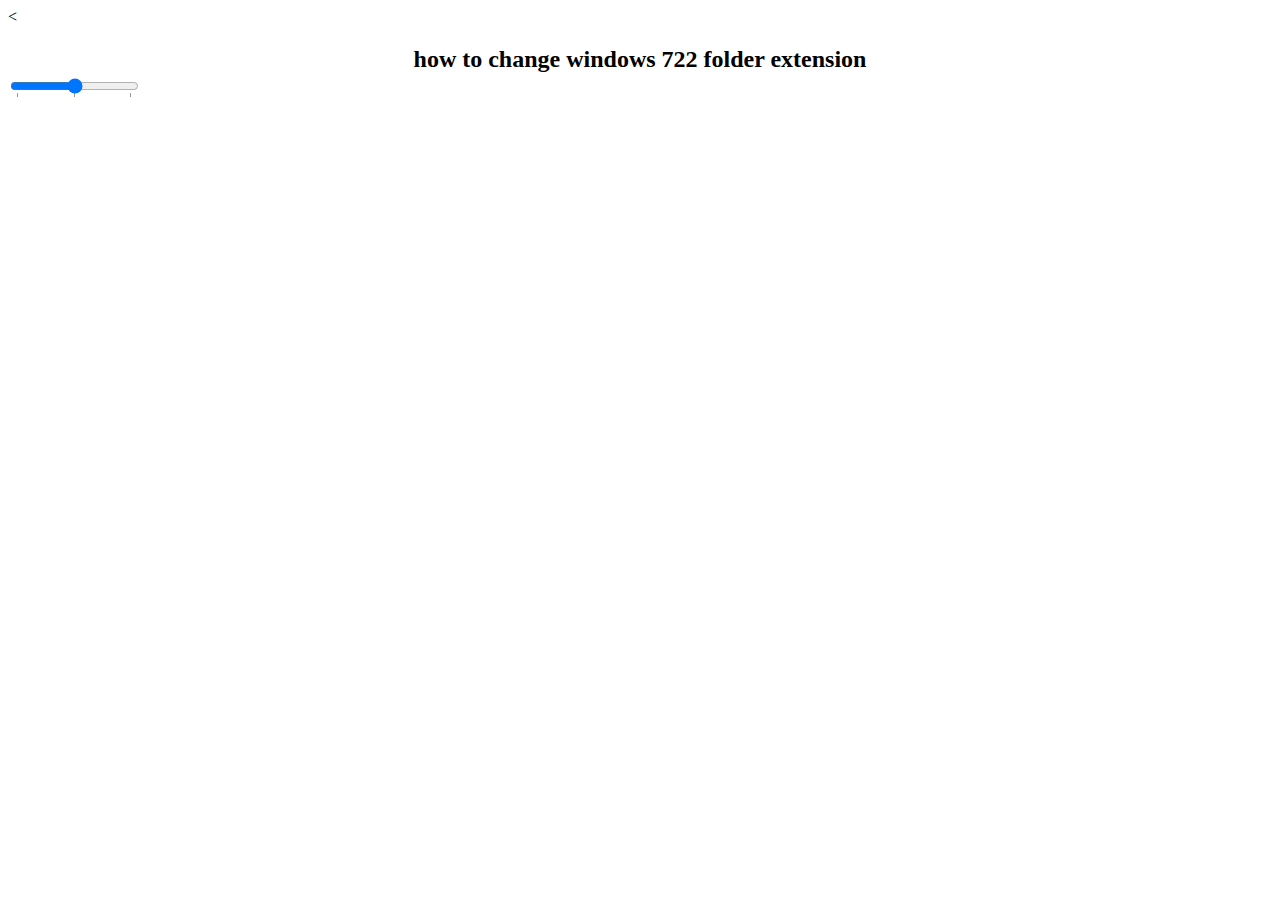
==== index.html @ 39b26bed "Add files via upload" ====
<!DOCTYPE html>
  <html lang="en">
    <head>
      <meta charset="utf-8">
      <title></title>
    </head>
    <body>
      <<h2>
        <center>how to change windows 722 folder extension</center>
        <input type="range" min="0" max="10" list="rangeList1">
          <datalist id="rangeList1">
          <option value="0" label="0">
          <option value="5" label="5">
          <option value="10" label="10">
          </datalist>

      </h1>
    </body>
  </html>
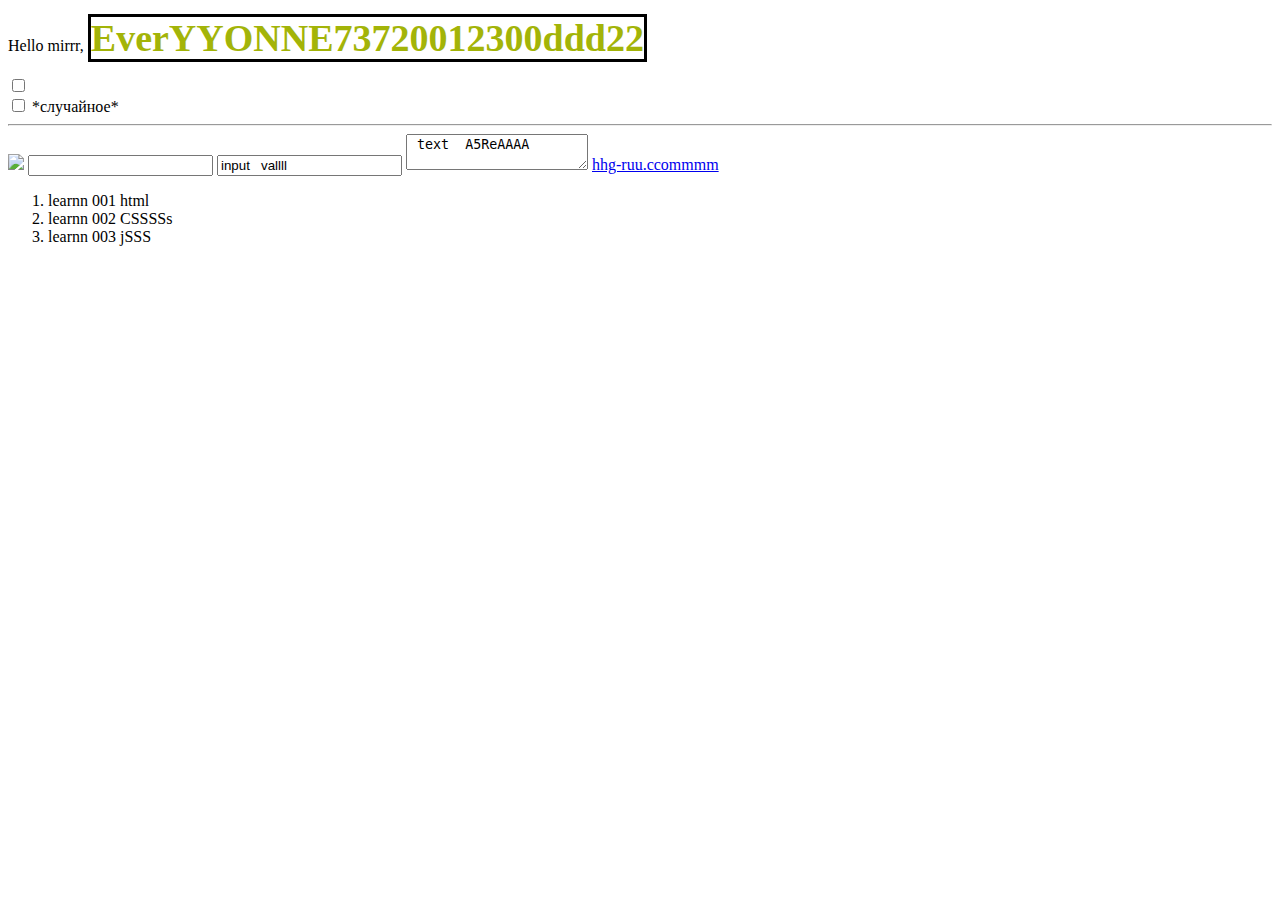
==== commit 2b25bc6f: "Update index.html" ====
--- a/index.html
+++ b/index.html
@@ -5,15 +5,41 @@
       <title></title>
     </head>
     <body>
-      <<h2>
-        <center>how to change windows 722 folder extension</center>
-        <input type="range" min="0" max="10" list="rangeList1">
-          <datalist id="rangeList1">
-          <option value="0" label="0">
-          <option value="5" label="5">
-          <option value="10" label="10">
-          </datalist>
+      <p>
+		Hello mirrr, 
+		<b style="color:rgb(163, 180, 8); font-size: 38px; border: black 3px solid; ">
+			EverYYONNE73720012300ddd22
+		</b>
+</p.>
+	
+	
 
-      </h1>
+
+	<div class="switch">
+		<input type="checkbox">
+	</div>
+	<input type="checkbox" id="word_opts" name="test"> *случайное*</input>
+	<hr/>
+	<img src='image/1.jpg'/>
+	<input/>
+
+	<input value="input   vallll"/>
+	<textarea> text  A5ReAAAA</textarea>
+
+
+<a href="https://google.com">
+	hhg-ruu.ccommmm
+</a> 	
+<ol>
+	<li class="imp-itemm largee">learnn 001 html</li>
+	<li class="imp-itemm2">learnn 002 CSSSSs</li>
+	<li>learnn 003 jSSS</li>
+</ol>
+
+
+
+<link href="myw.css" rel = "stylesheet" />
+
+
     </body>
   </html>
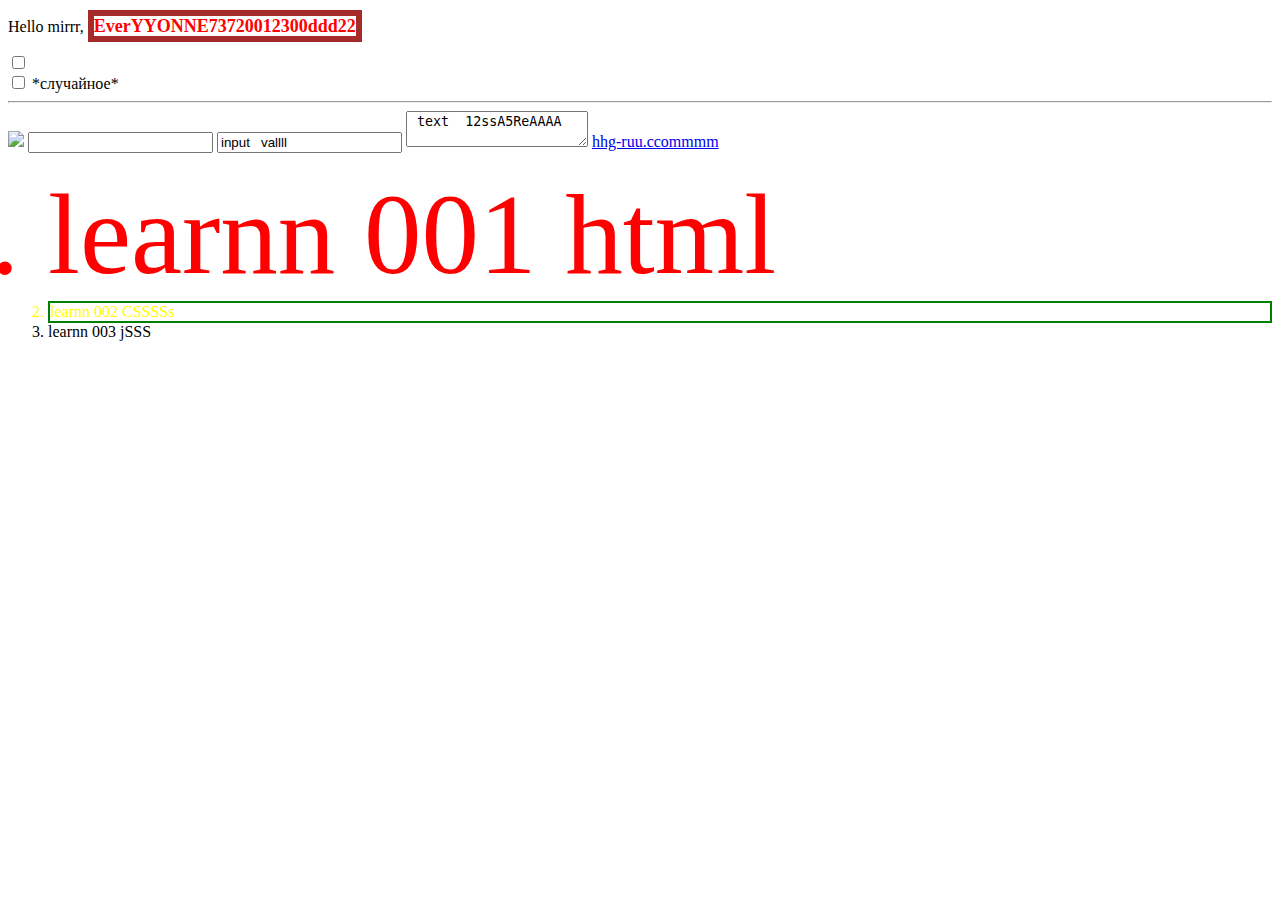
==== commit ed5f9ff5: "Update index.html" ====
--- a/index.html
+++ b/index.html
@@ -7,7 +7,7 @@
     <body>
       <p>
 		Hello mirrr, 
-		<b style="color:rgb(163, 180, 8); font-size: 38px; border: black 3px solid; ">
+		<b style="color:red; font-size: 18px; border: brown 6px solid; ">
 			EverYYONNE73720012300ddd22
 		</b>
 </p.>
@@ -24,7 +24,7 @@
 	<input/>
 
 	<input value="input   vallll"/>
-	<textarea> text  A5ReAAAA</textarea>
+	<textarea> text  12ssA5ReAAAA</textarea>
 
 
 <a href="https://google.com">
--- a/myw.css
+++ b/myw.css
@@ -0,0 +1,14 @@
+.img {
+		width: 20px;
+}
+.imp-itemm {
+		color: red;
+		font-size:25px;
+}
+.imp-itemm2 {
+		color: yellow;
+		border: green 2px solid;
+}
+.largee {
+		font-size: 115px;
+}
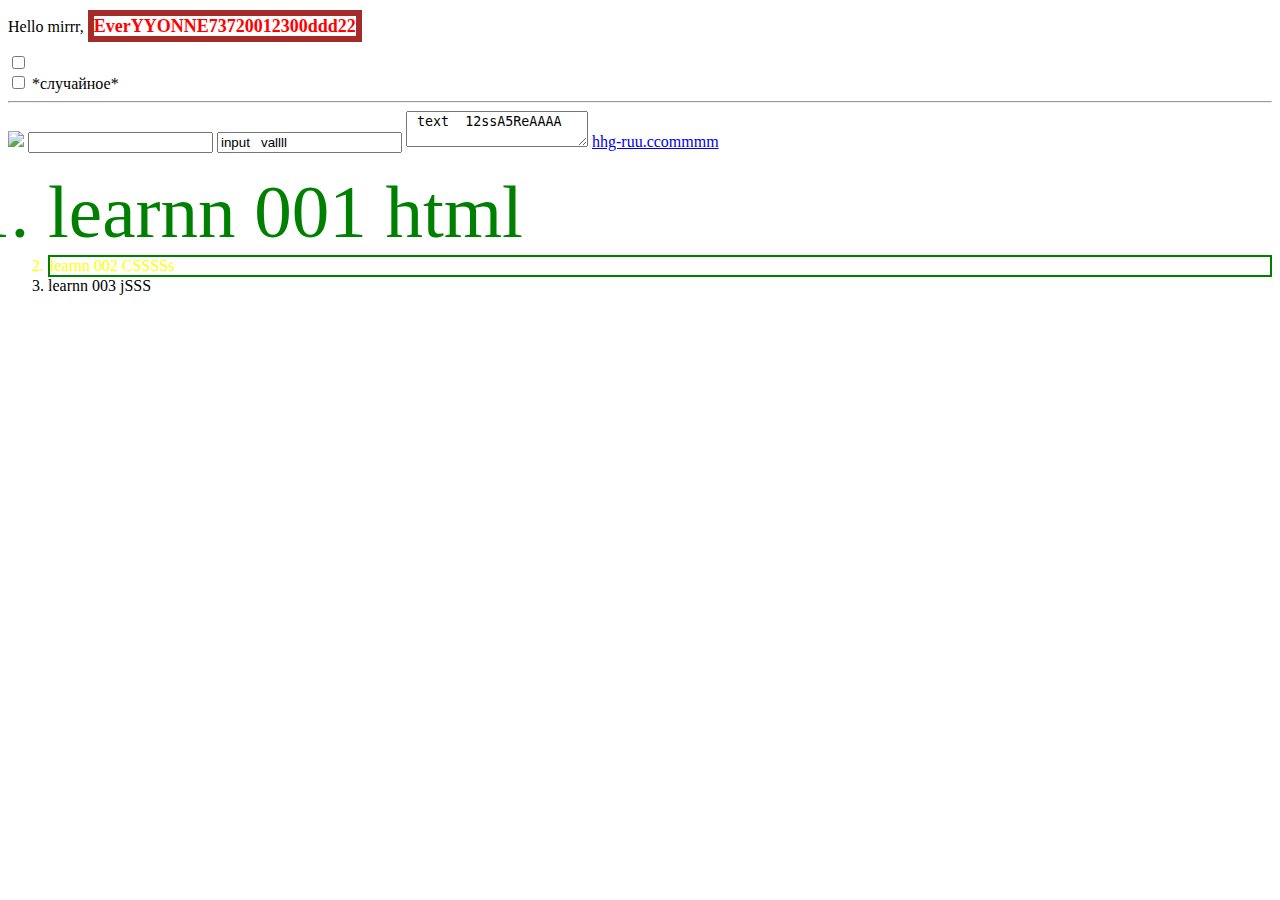
==== commit 2a215a77: "Update index.html" ====
--- a/index.html
+++ b/index.html
@@ -4,7 +4,7 @@
       <meta charset="utf-8">
       <title></title>
     </head>
-    <body>
+    <body backgroung src='https://imgur.com/7OfjUsZ'>
       <p>
 		Hello mirrr, 
 		<b style="color:red; font-size: 18px; border: brown 6px solid; ">
--- a/myw.css
+++ b/myw.css
@@ -2,7 +2,7 @@
 		width: 20px;
 }
 .imp-itemm {
-		color: red;
+		color: green;
 		font-size:25px;
 }
 .imp-itemm2 {
@@ -10,5 +10,5 @@
 		border: green 2px solid;
 }
 .largee {
-		font-size: 115px;
+		font-size: 75px;
 }
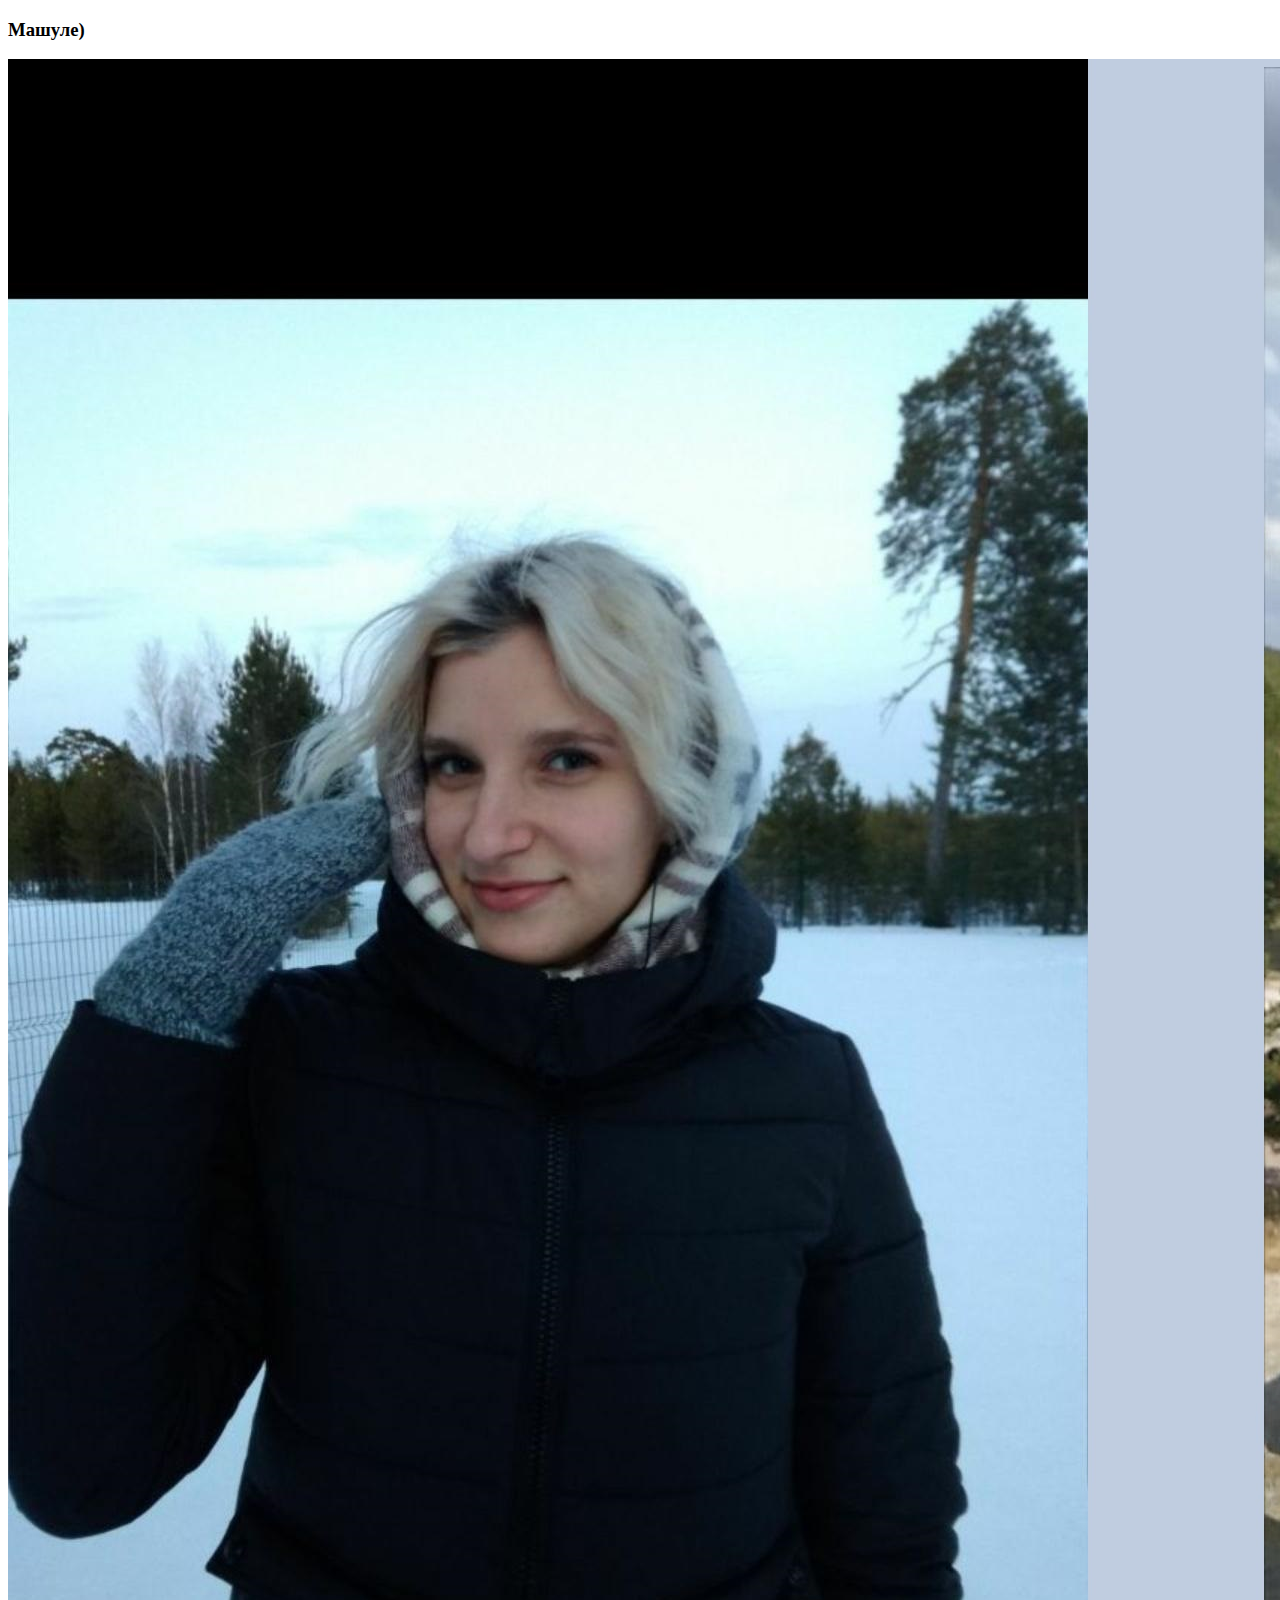
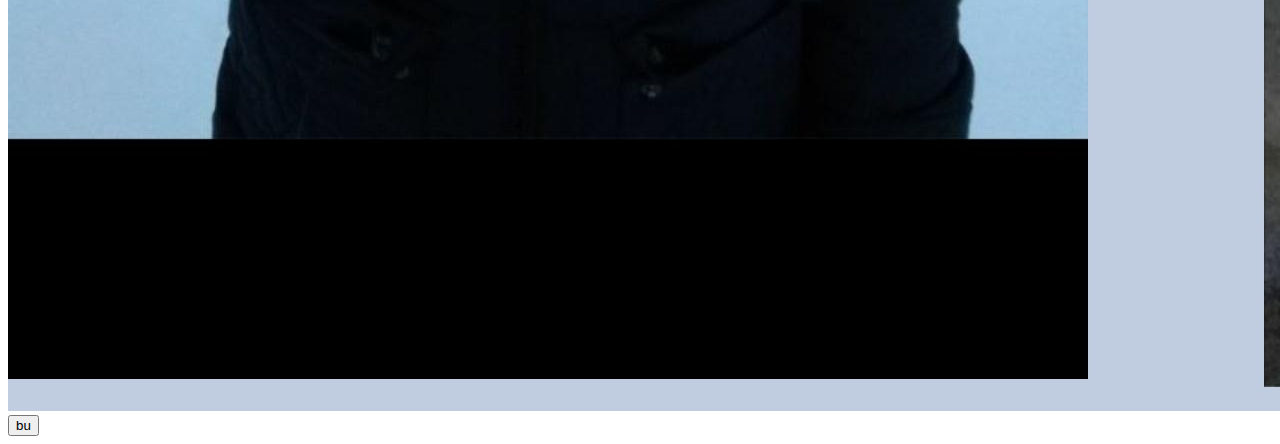
==== commit 15636ec6: "Update index.html" ====
--- a/index.html
+++ b/index.html
@@ -1,45 +1,27 @@
 <!DOCTYPE html>
-  <html lang="en">
-    <head>
-      <meta charset="utf-8">
-      <title></title>
-    </head>
-    <body backgroung src='https://imgur.com/7OfjUsZ'>
-      <p>
-		Hello mirrr, 
-		<b style="color:red; font-size: 18px; border: brown 6px solid; ">
-			EverYYONNE73720012300ddd22
-		</b>
-</p.>
-	
-	
-
-
-	<div class="switch">
-		<input type="checkbox">
+<html lang="en">
+<head>
+	<meta charset="UTF-8">
+	<meta name="viewport" content="width=device-width, initial-scale=1.0">
+	<title>Сайт 2022</title>
+	<header 444/>	
+	<link rel="stylesheet" href="style.css">
+</head>
+<body>
+	<div class="content">
+		<div class="text">
+			<h3>Машуле)</h3>
+		</div>
+		<div class="overlay"></div>
+		<div class="BG">
+			<img src="2.jpg" alt="0123">
+		</div>		
 	</div>
-	<input type="checkbox" id="word_opts" name="test"> *случайное*</input>
-	<hr/>
-	<img src='image/1.jpg'/>
-	<input/>
-
-	<input value="input   vallll"/>
-	<textarea> text  12ssA5ReAAAA</textarea>
-
-
-<a href="https://google.com">
-	hhg-ruu.ccommmm
-</a> 	
-<ol>
-	<li class="imp-itemm largee">learnn 001 html</li>
-	<li class="imp-itemm2">learnn 002 CSSSSs</li>
-	<li>learnn 003 jSSS</li>
-</ol>
-
-
-
-<link href="myw.css" rel = "stylesheet" />
-
-
-    </body>
-  </html>
+	<div class="container">
+		<button class="button">
+			bu
+		</button>
+	</div>
+	<script src="script.js"></script>
+</body>
+</html>
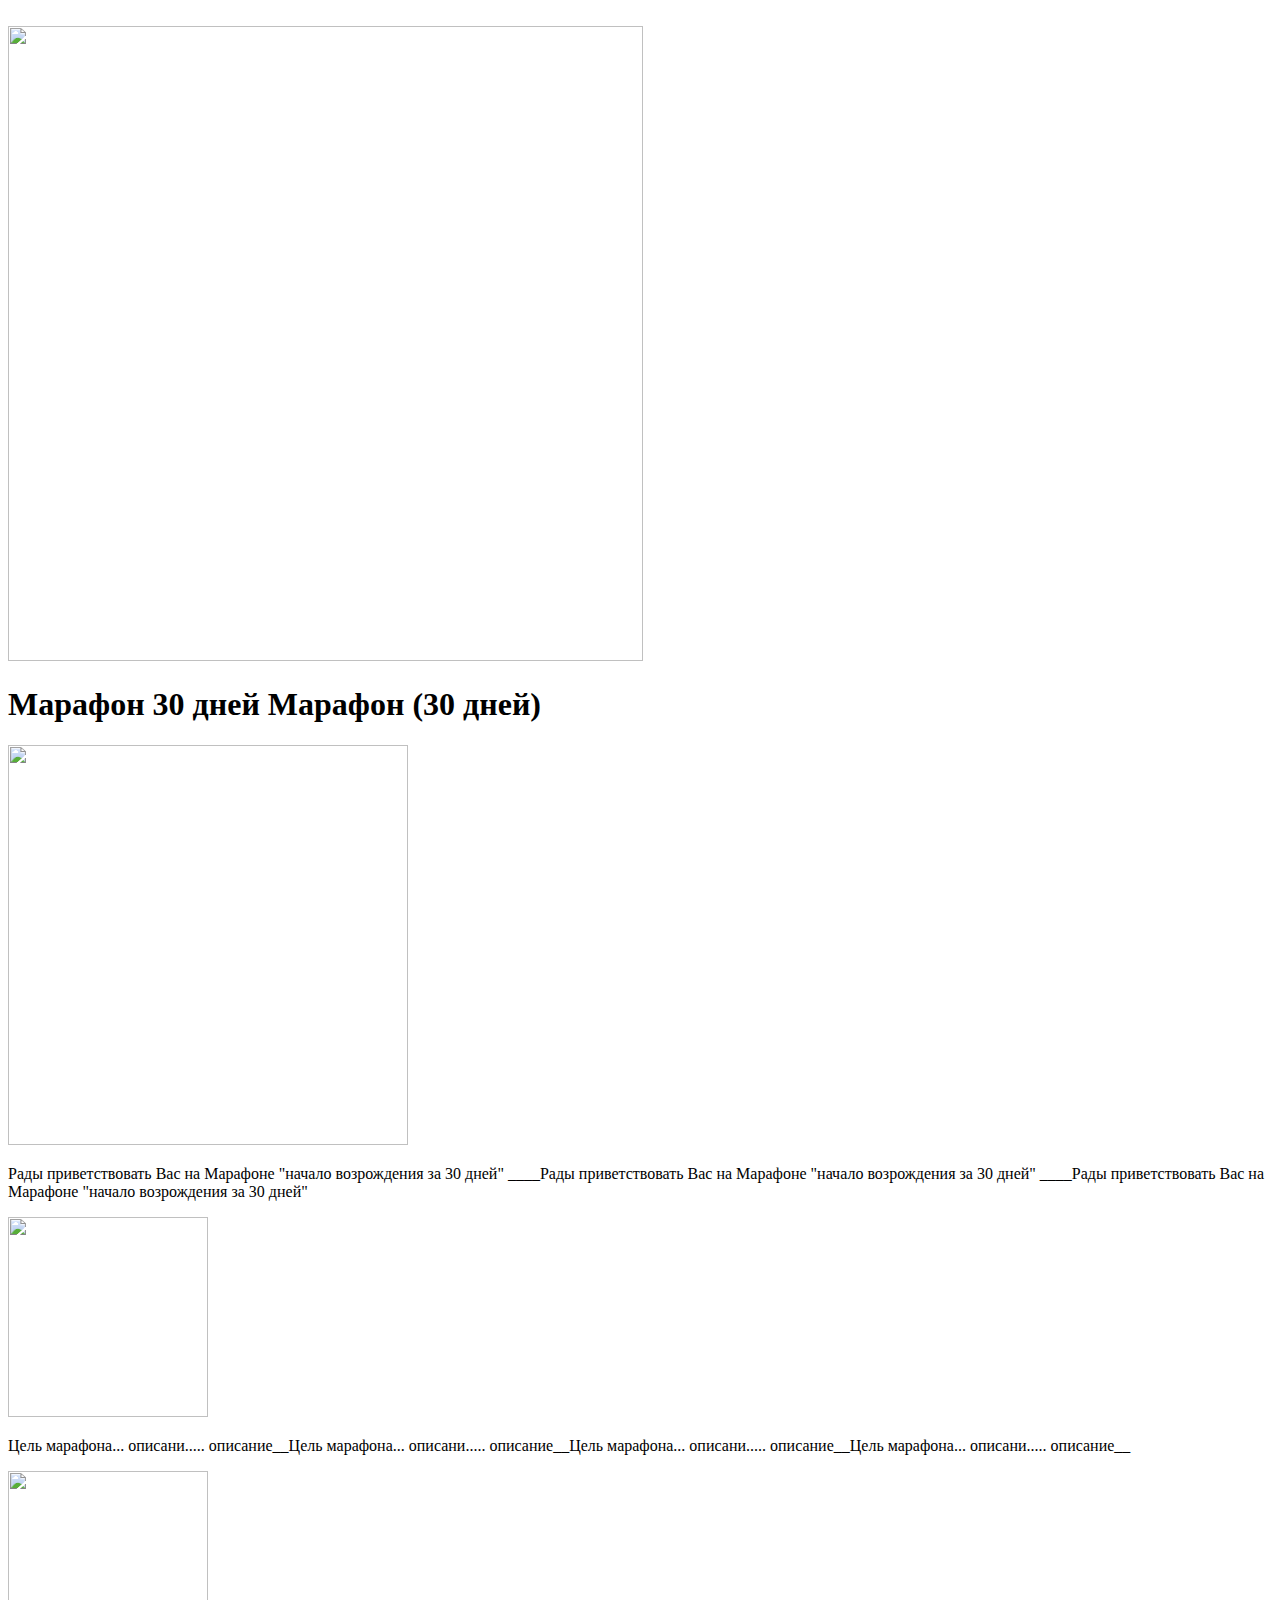
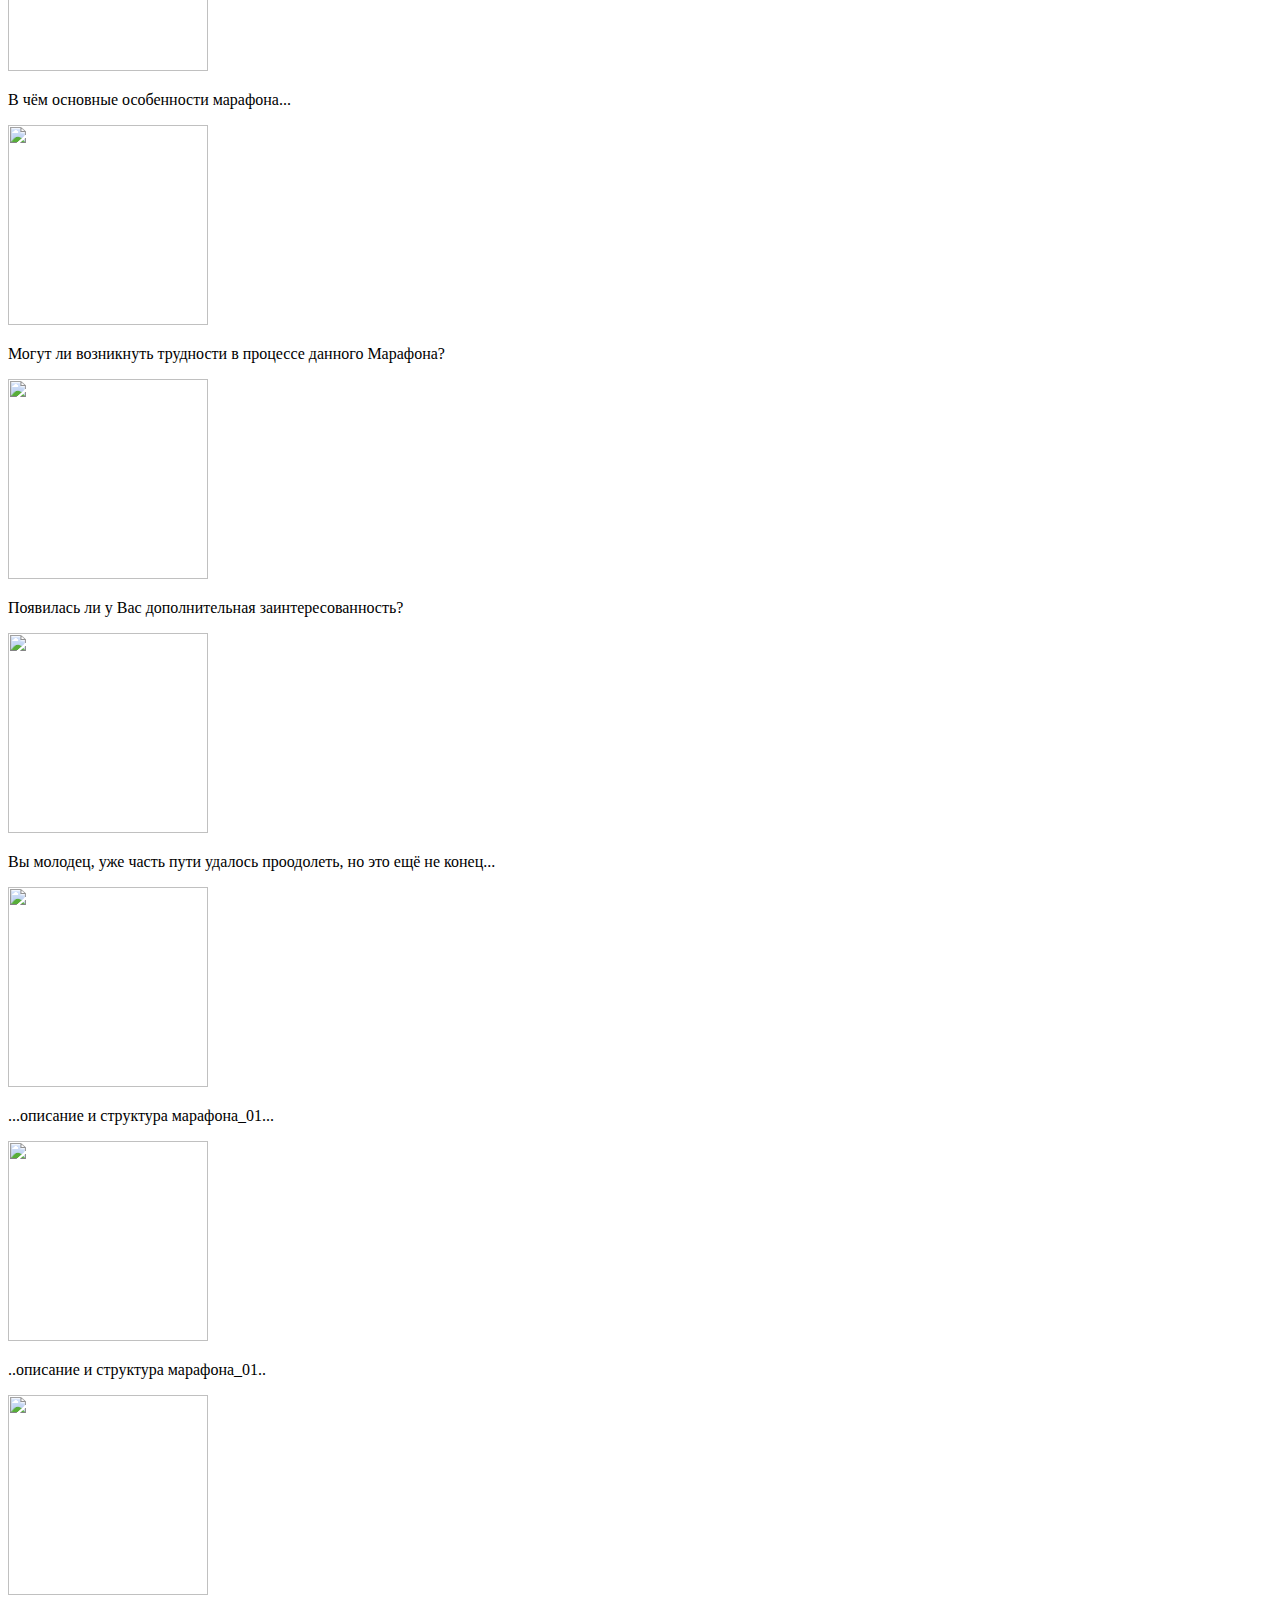
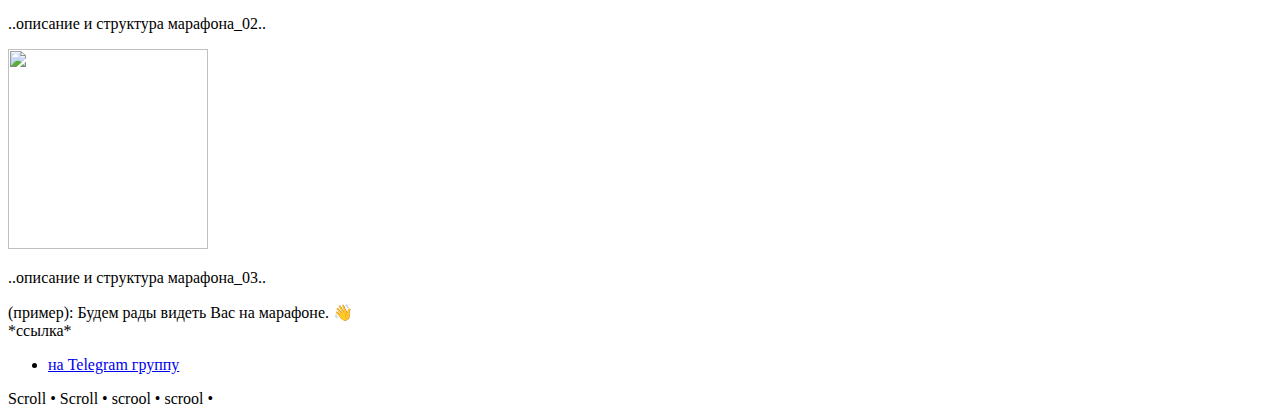
==== commit 78d2a746: "Update index.html" ====
--- a/index.html
+++ b/index.html
@@ -1,27 +1,95 @@
 <!DOCTYPE html>
-<html lang="en">
-<head>
-	<meta charset="UTF-8">
-	<meta name="viewport" content="width=device-width, initial-scale=1.0">
-	<title>Сайт 2022</title>
-	<header 444/>	
-	<link rel="stylesheet" href="style.css">
-</head>
-<body>
-	<div class="content">
-		<div class="text">
-			<h3>Машуле)</h3>
-		</div>
-		<div class="overlay"></div>
-		<div class="BG">
-			<img src="2.jpg" alt="0123">
-		</div>		
-	</div>
-	<div class="container">
-		<button class="button">
-			bu
-		</button>
-	</div>
-	<script src="script.js"></script>
-</body>
+<html>
+  <head>
+    <meta charset="UTF-8">
+    <meta name="viewport" content="width=device-width, initial-scale=1.0">
+    <link rel="stylesheet" href="style.css">
+    <title>Марафон (30 дней)</title>  
+  </head>  
+  <body>    
+    <div id="rec133391144" class="r t-rec" style=" " data-animationappear="off" data-record-type="257"><!-- T228 --><div id="nav133391144marker"></div><div class="tmenu-mobile tmenu-mobile_opened"><div class="tmenu-mobile__container"><div class="tmenu-mobile__text t-name t-name_md" field="menu_mob_title">&nbsp;</div><div class="t-menuburger t-menuburger_first t-menuburger-opened"><span style="background-color: rgb(2, 122, 152); --darkreader-inline-bgcolor:#275a62;" data-darkreader-inline-bgcolor=""></span><span style="background-color: rgb(2, 127, 152); --darkreader-inline-bgcolor:#275a62;" data-darkreader-inline-bgcolor=""></span><span style="background-color: rgb(2, 127, 152); --darkreader-inline-bgcolor:#275a62;" data-darkreader-inline-bgcolor=""></span><span style="background-color: rgb(2, 127, 152); --darkreader-inline-bgcolor:#275a62;" data-darkreader-inline-bgcolor=""></span></div>
+
+    <link rel="stylesheet" href="style.css">
+        <header>
+          <img src="m11.jpg" alt="" width="635" height="635" />
+          <h1>
+            <span aria-hidden="true">Марафон</span>
+            <span aria-hidden="true">30</span>
+            <span aria-hidden="true">дней</span>
+            <span class="sr-only">Марафон (30 дней)</span>
+          </h1>
+
+
+        </header>
+        <main>
+          <section>
+            <img src="https://picsum.photos/400/400?random=1" alt="" width="400" height="400">
+            <p>Рады приветствовать Вас на Марафоне "начало возрождения за 30 дней"
+              ____Рады приветствовать Вас на Марафоне "начало возрождения за 30 дней"
+              ____Рады приветствовать Вас на Марафоне "начало возрождения за 30 дней"
+            </p>
+            
+          </section>
+          <section>
+            <img src="https://picsum.photos/400/400?random=2" alt="" width="200" height="200">
+            <p>Цель марафона...
+              описани.....
+              описание__Цель марафона...
+              описани.....
+              описание__Цель марафона...
+              описани.....
+              описание__Цель марафона...
+              описани.....
+              описание__
+            </p>
+          </section>
+          <section>
+            <img src="https://picsum.photos/400/400?random=3" alt="" width="200" height="200">
+            <p>В чём основные особенности марафона...</p>
+          </section>
+          <section>
+            <img src="https://picsum.photos/400/400?random=4" alt="" width="200" height="200">
+            <p>Могут ли возникнуть трудности в процессе данного Марафона?</p>
+          </section>
+          <section>
+            <img src="https://picsum.photos/400/400?random=5" alt="" width="200" height="200">
+            <p>Появилась ли у Вас дополнительная заинтересованность?</p>
+          </section>
+          <section>
+            <img src="https://picsum.photos/400/400?random=6" alt="" width="200" height="200">
+            <p>Вы молодец, уже часть пути удалось проодолеть, но это ещё не конец...</p>
+          </section>
+          <section>
+            <img src="https://picsum.photos/400/400?random=7" alt="" width="200" height="200">
+            <p>...описание и структура марафона_01...</p>
+          </section>
+          <section>
+            <img src="https://picsum.photos/400/400?random=8" alt="" width="200" height="200">
+            <p>..описание и структура марафона_01..</p>
+          </section>
+          <section>
+            <img src="https://picsum.photos/400/400?random=9" alt="" width="200" height="200">
+            <p>..описание и структура марафона_02..</p>
+          </section>
+          <section>
+            <img src="https://picsum.photos/400/400?random=10" alt="" width="200" height="200">
+            <p>..описание и структура марафона_03..</p>
+          </section>
+        </main>
+        <footer>(пример): Будем рады видеть Вас на марафоне. 👋
+          <div class="link-for-marafon">
+            <a>*ссылка* </a>
+            <ul class="footer-list"> 
+              <li class="footer-list__item"> <a class="footer-list__link" href="https://t.me/marafon_v">на Telegram группу</a></li>
+              
+            </ul>
+          </div>
+        </footer>
+        <div class="ring-wrapper">
+
+          <div class="ring" style="--char-count:18; --font-size:1.5; --character-width:1; --radius:calc( (1 / 0.324699) * -1ch );"><span aria-hidden="true" class="char" style="--char-index: 0;">S</span><span aria-hidden="true" class="char" style="--char-index: 1;">c</span><span aria-hidden="true" class="char" style="--char-index: 2;">r</span><span aria-hidden="true" class="char" style="--char-index: 3;">o</span><span aria-hidden="true" class="char" style="--char-index: 4;">l</span><span aria-hidden="true" class="char" style="--char-index: 5;">l</span><span aria-hidden="true" class="char" style="--char-index: 6;"> </span><span aria-hidden="true" class="char" style="--char-index: 7;">•</span><span aria-hidden="true" class="char" style="--char-index: 8;"> </span><span aria-hidden="true" class="char" style="--char-index: 9;">S</span><span aria-hidden="true" class="char" style="--char-index: 10;">c</span><span aria-hidden="true" class="char" style="--char-index: 11;">r</span><span aria-hidden="true" class="char" style="--char-index: 12;">o</span><span aria-hidden="true" class="char" style="--char-index: 13;">l</span><span aria-hidden="true" class="char" style="--char-index: 14;">l</span><span aria-hidden="true" class="char" style="--char-index: 15;"> </span><span aria-hidden="true" class="char" style="--char-index: 16;">•</span><span aria-hidden="true" class="char" style="--char-index: 17;"> </span><span class="sr-only">scrool • scrool • </span></h>
+          </div>
+
+  </body>
 </html>
+
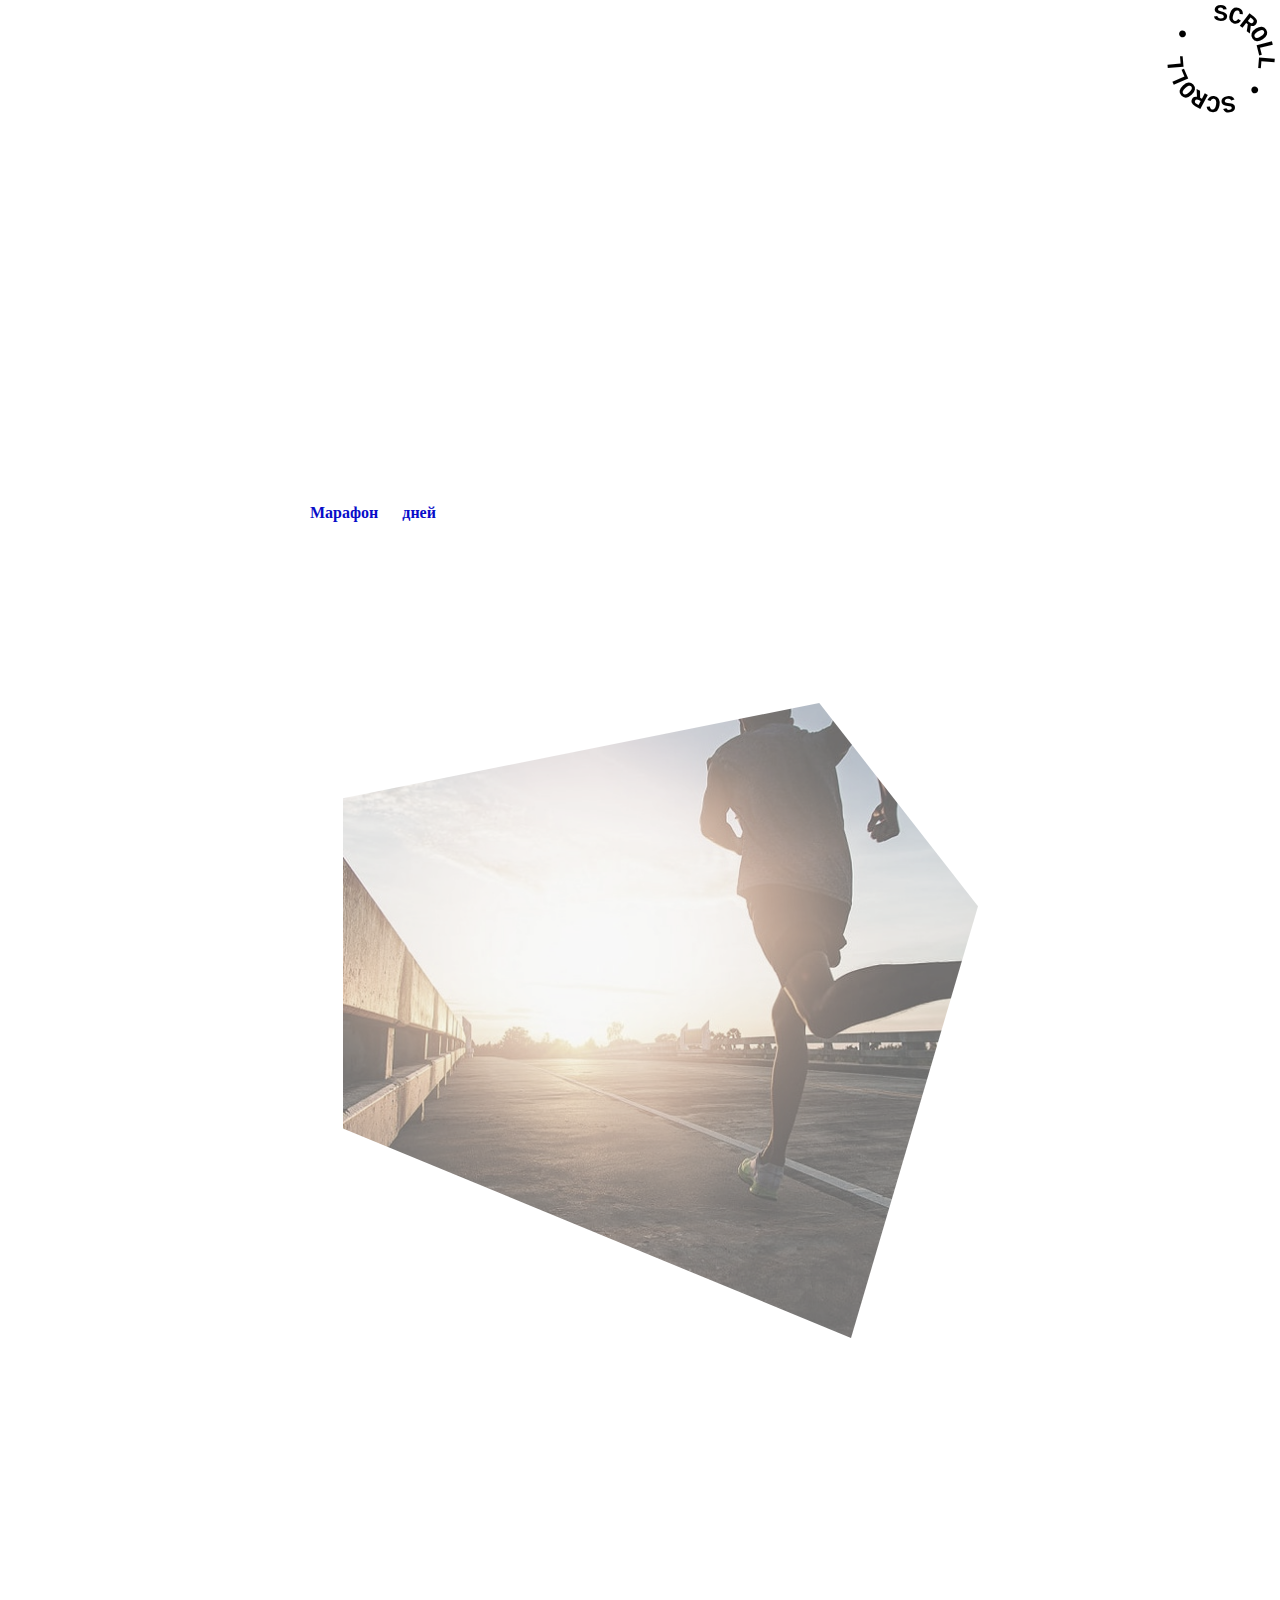
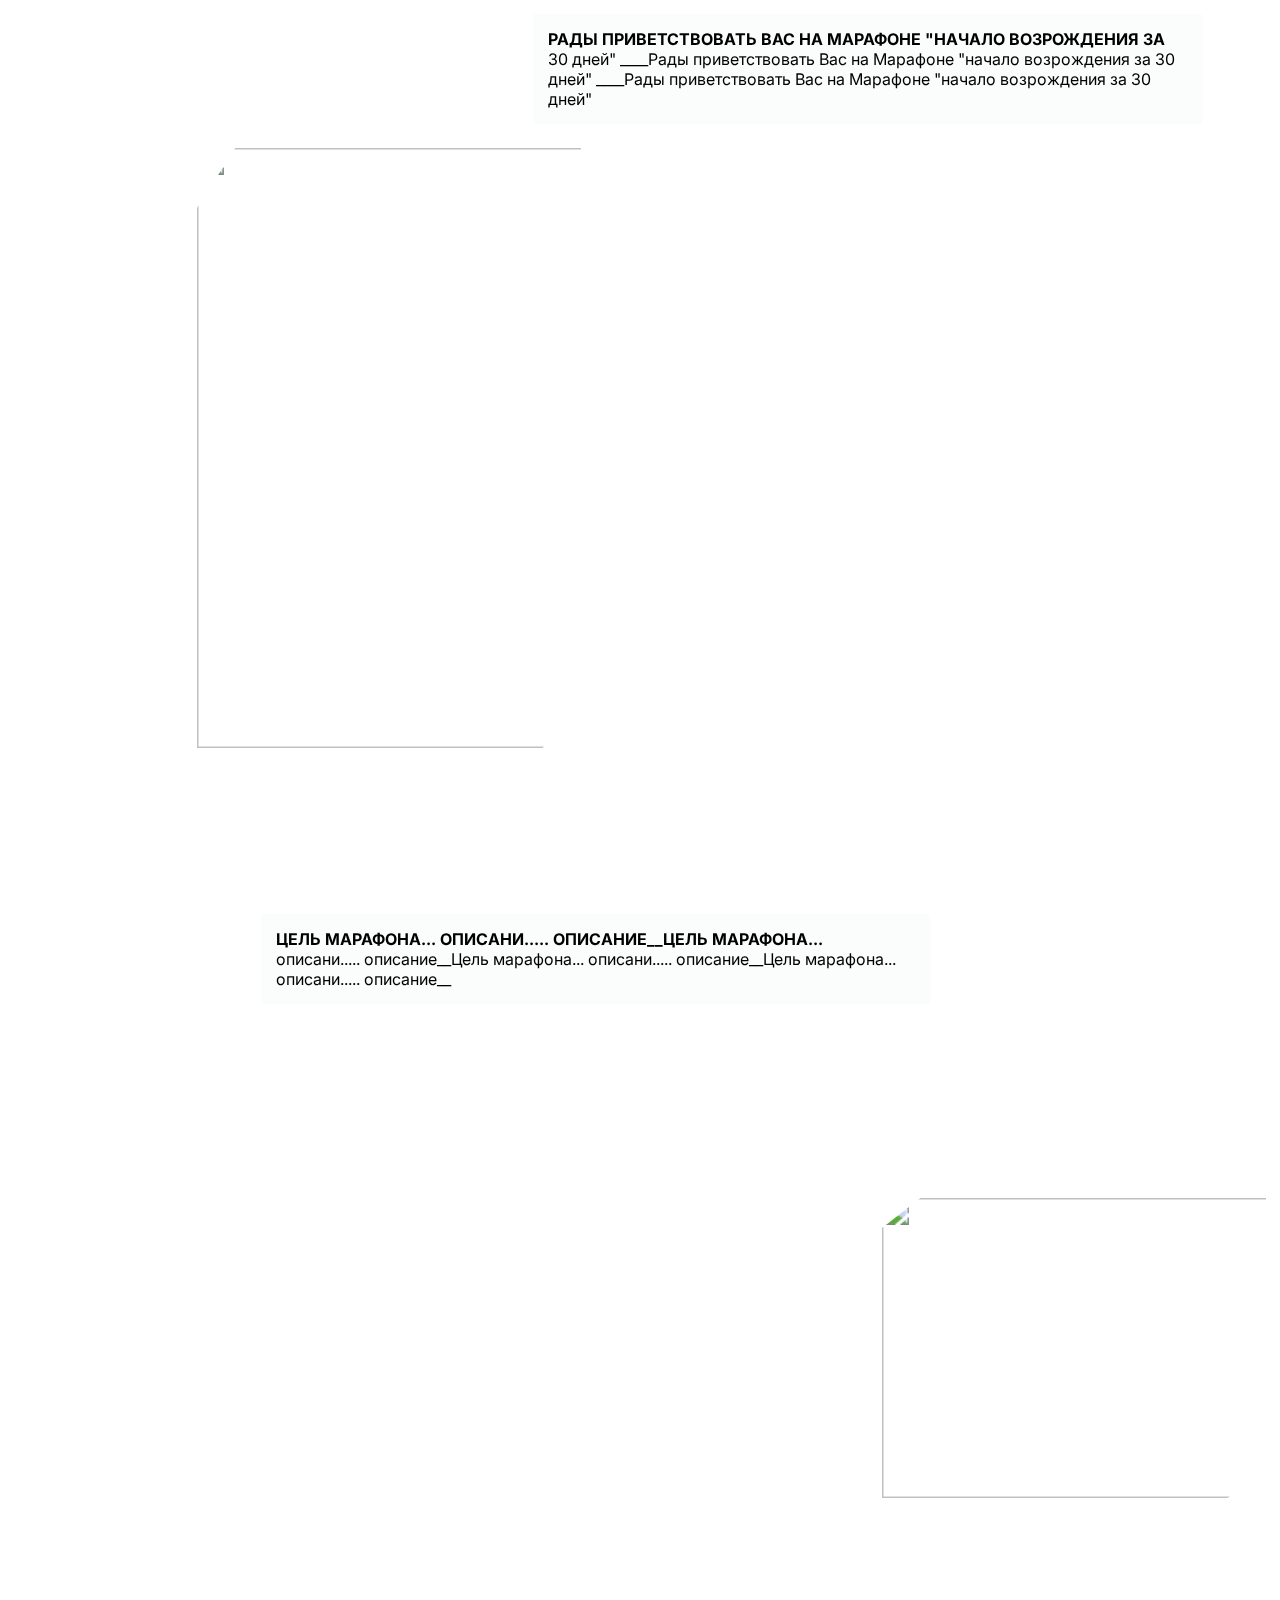
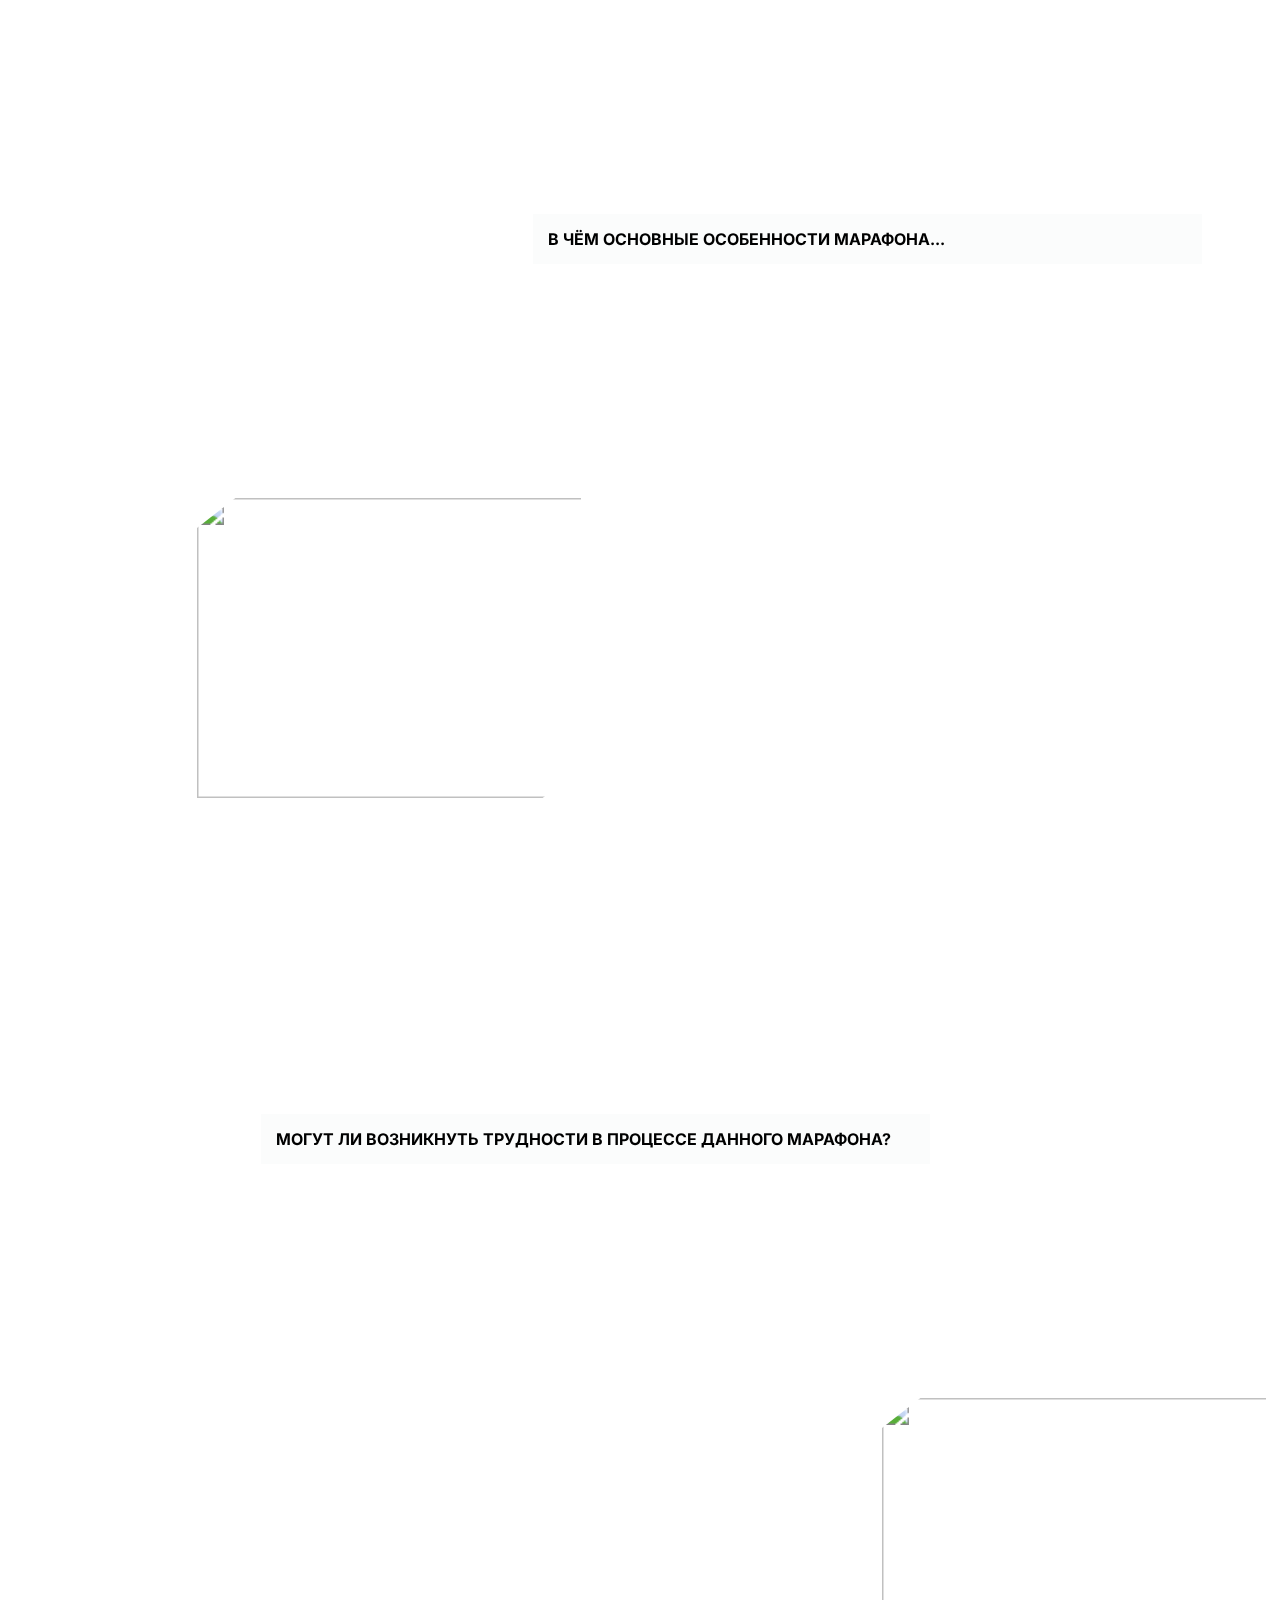
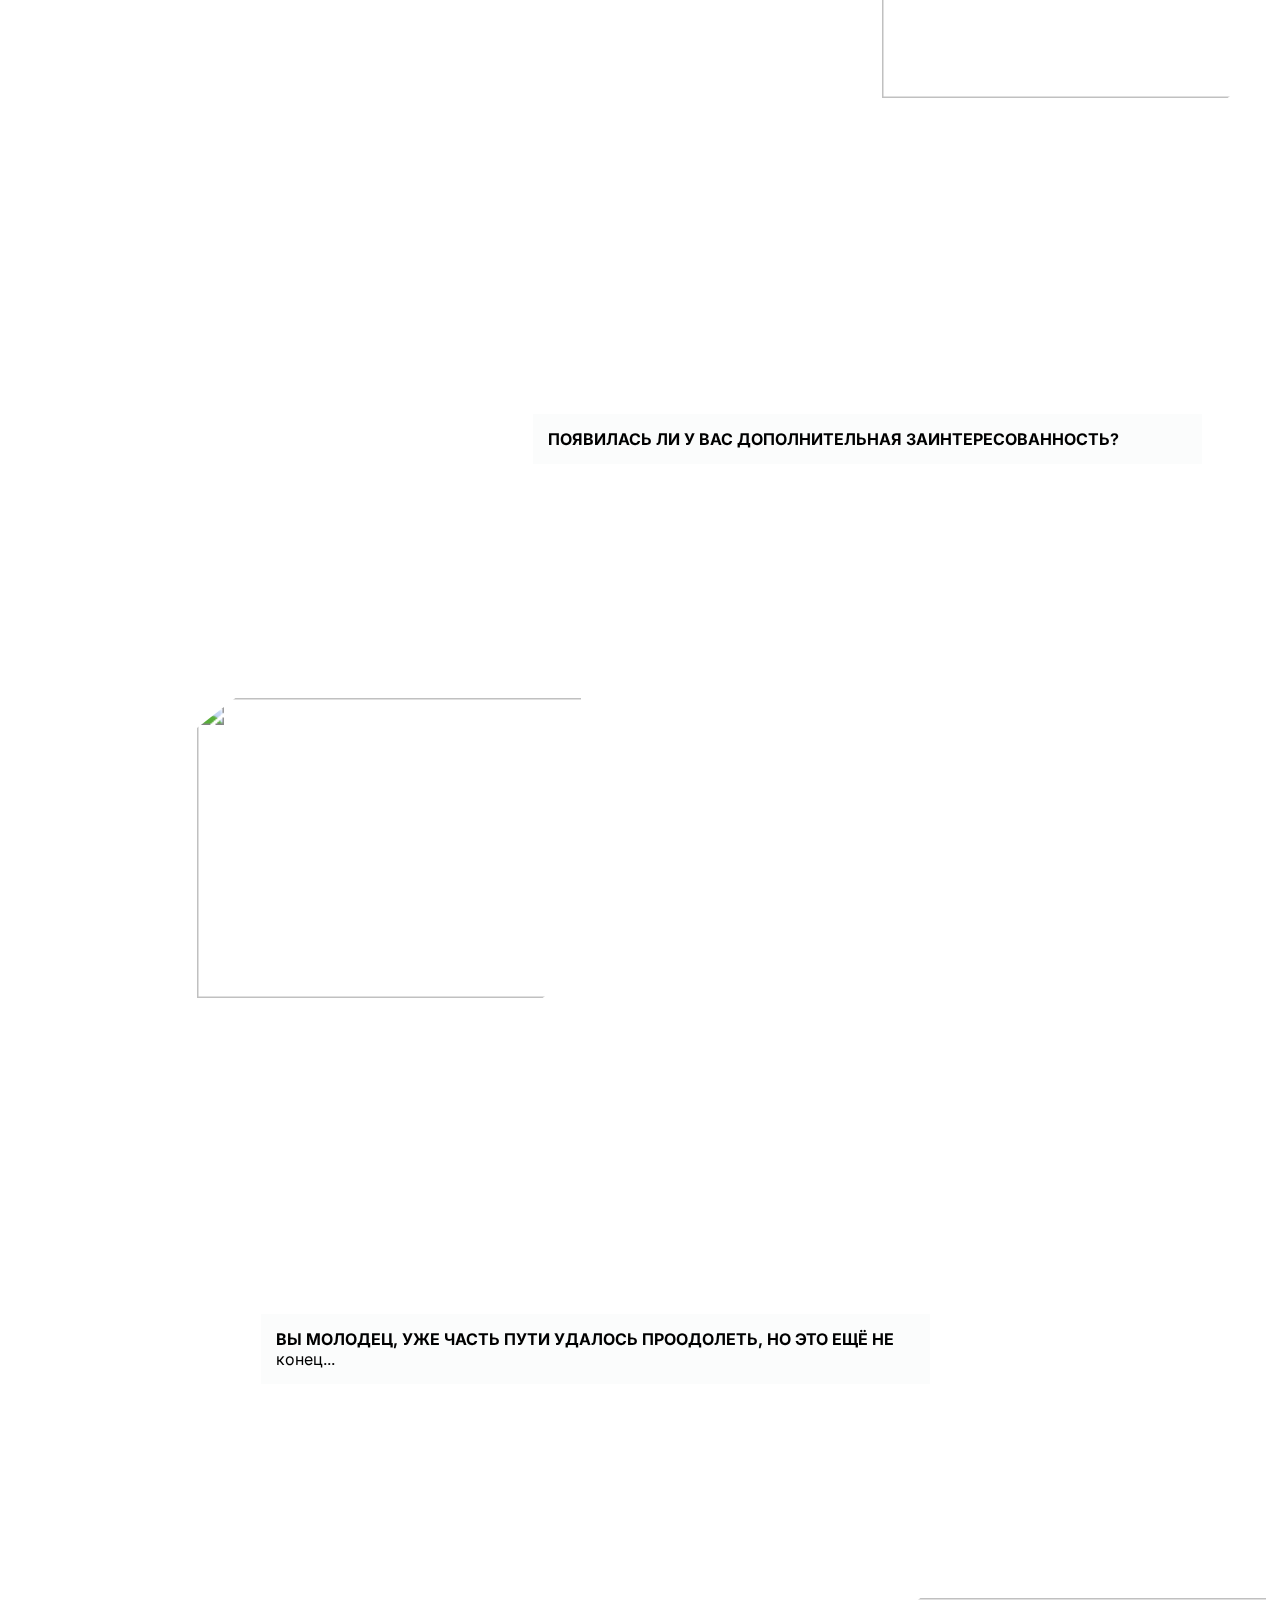
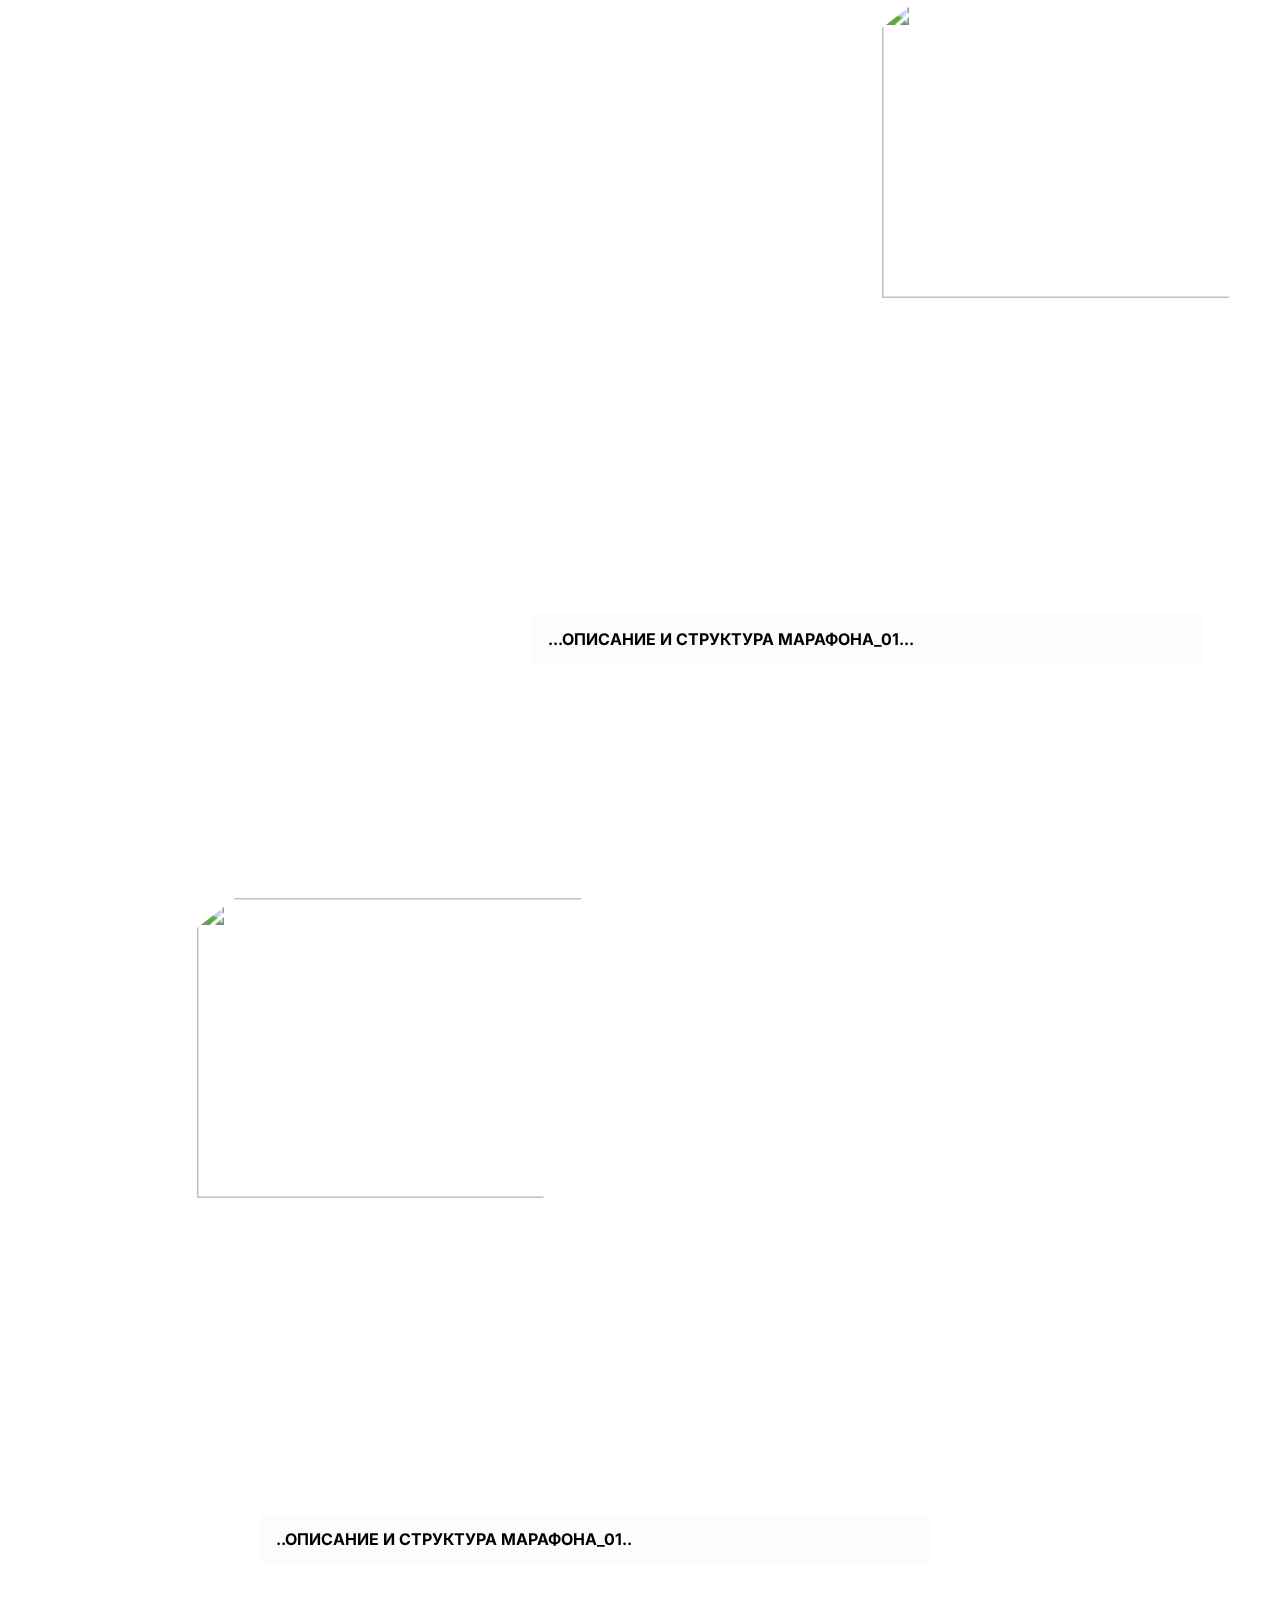
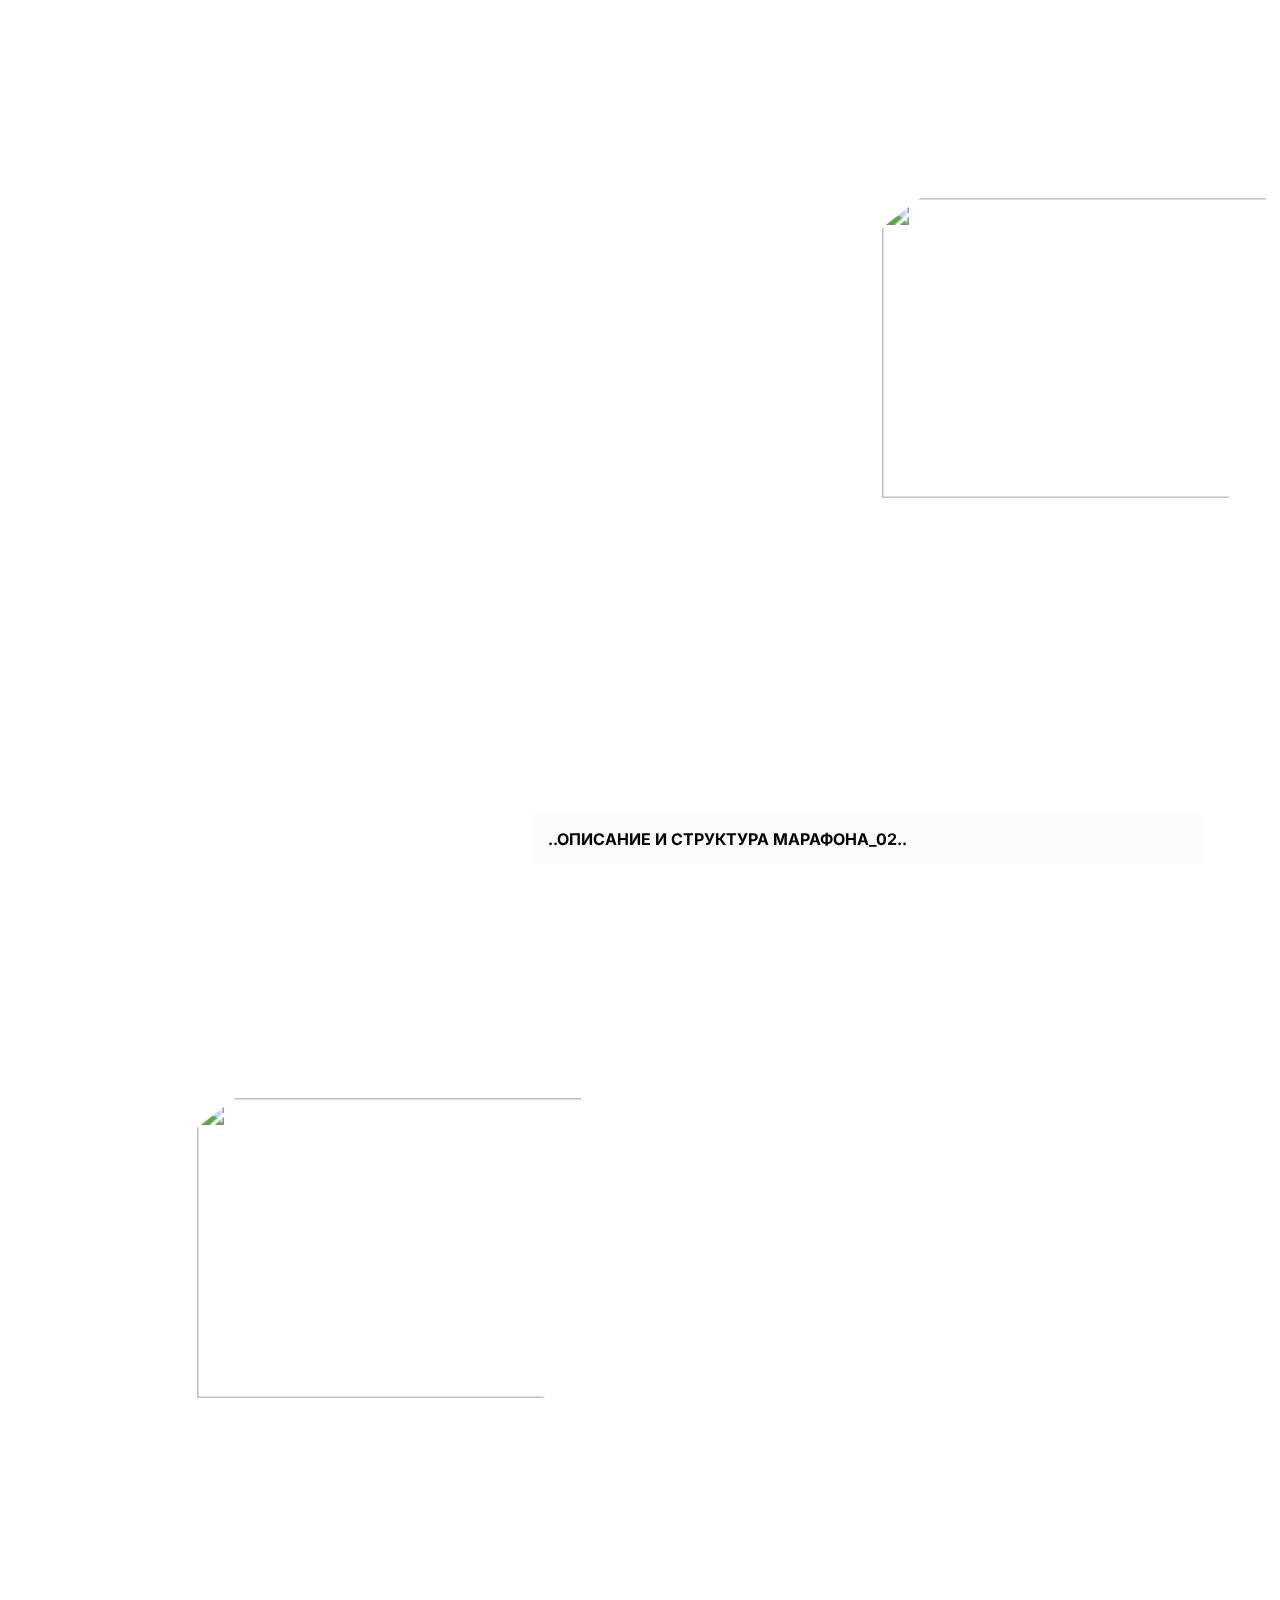
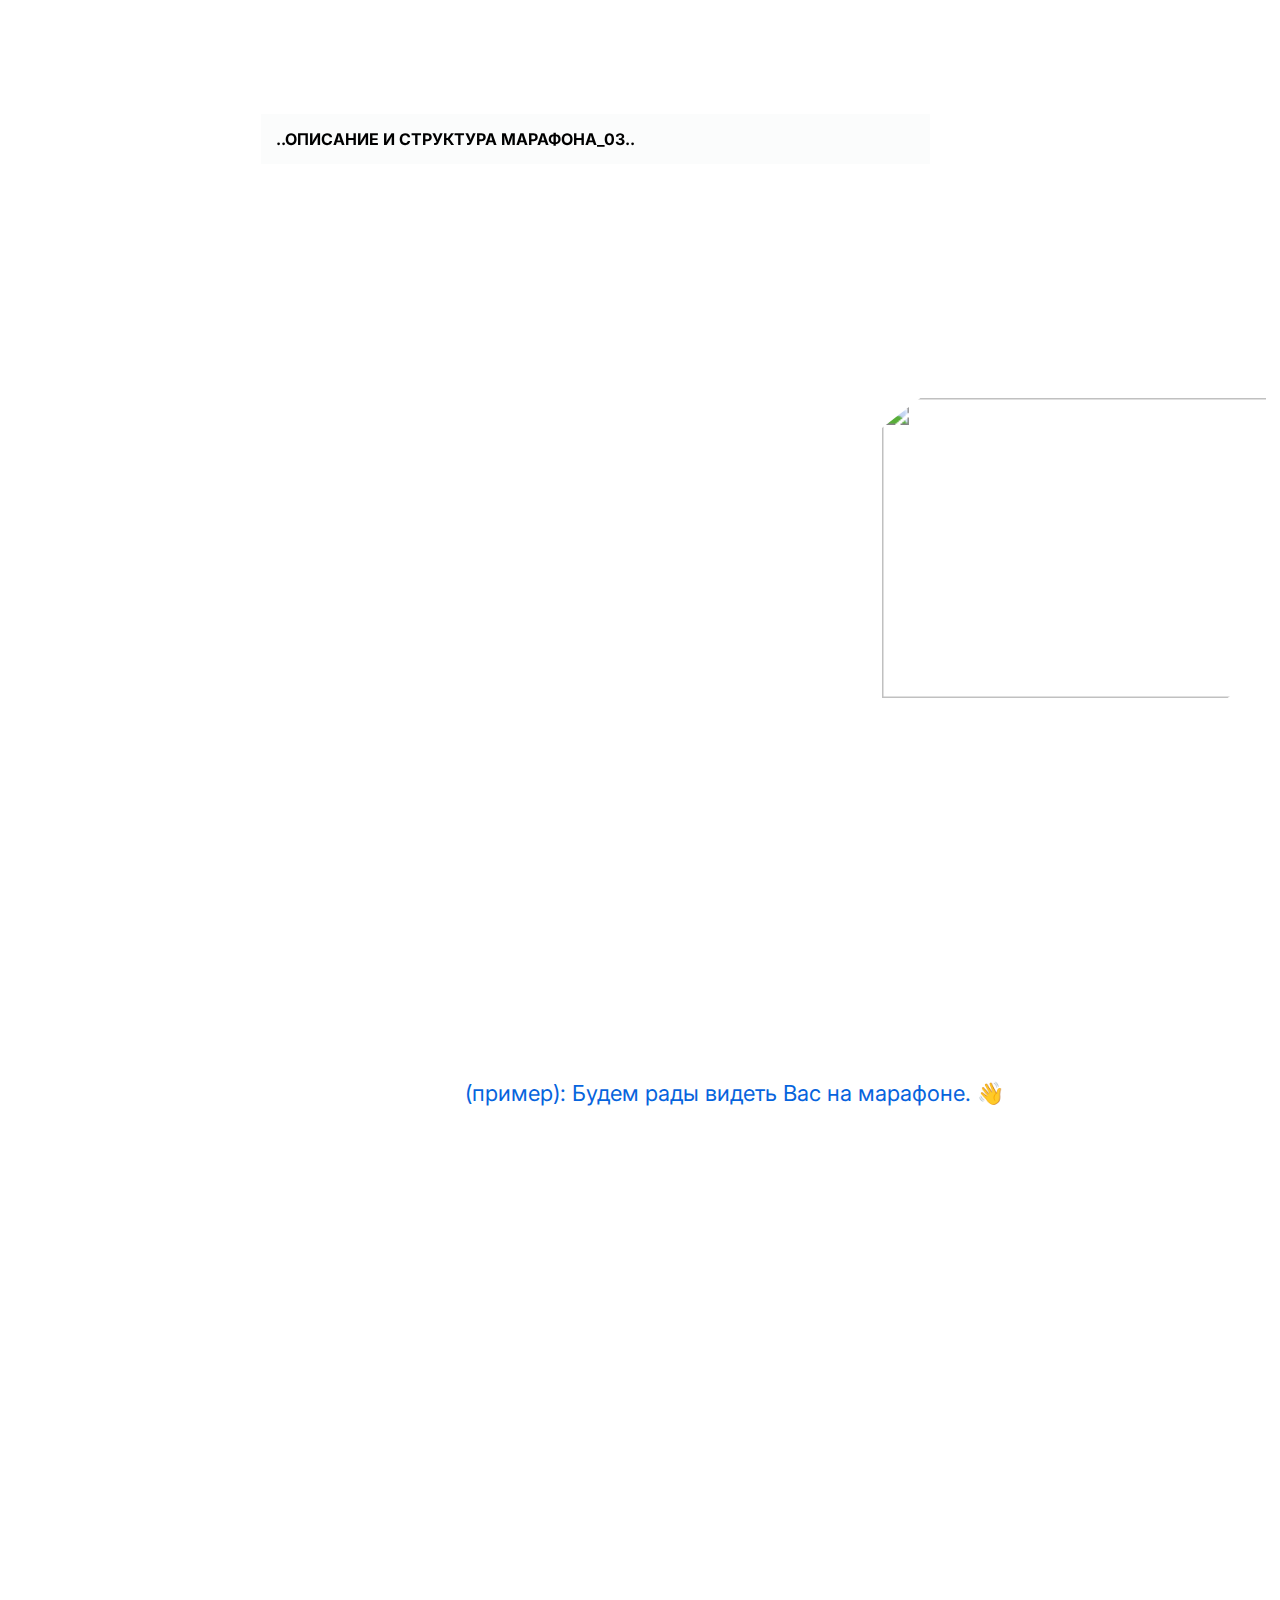
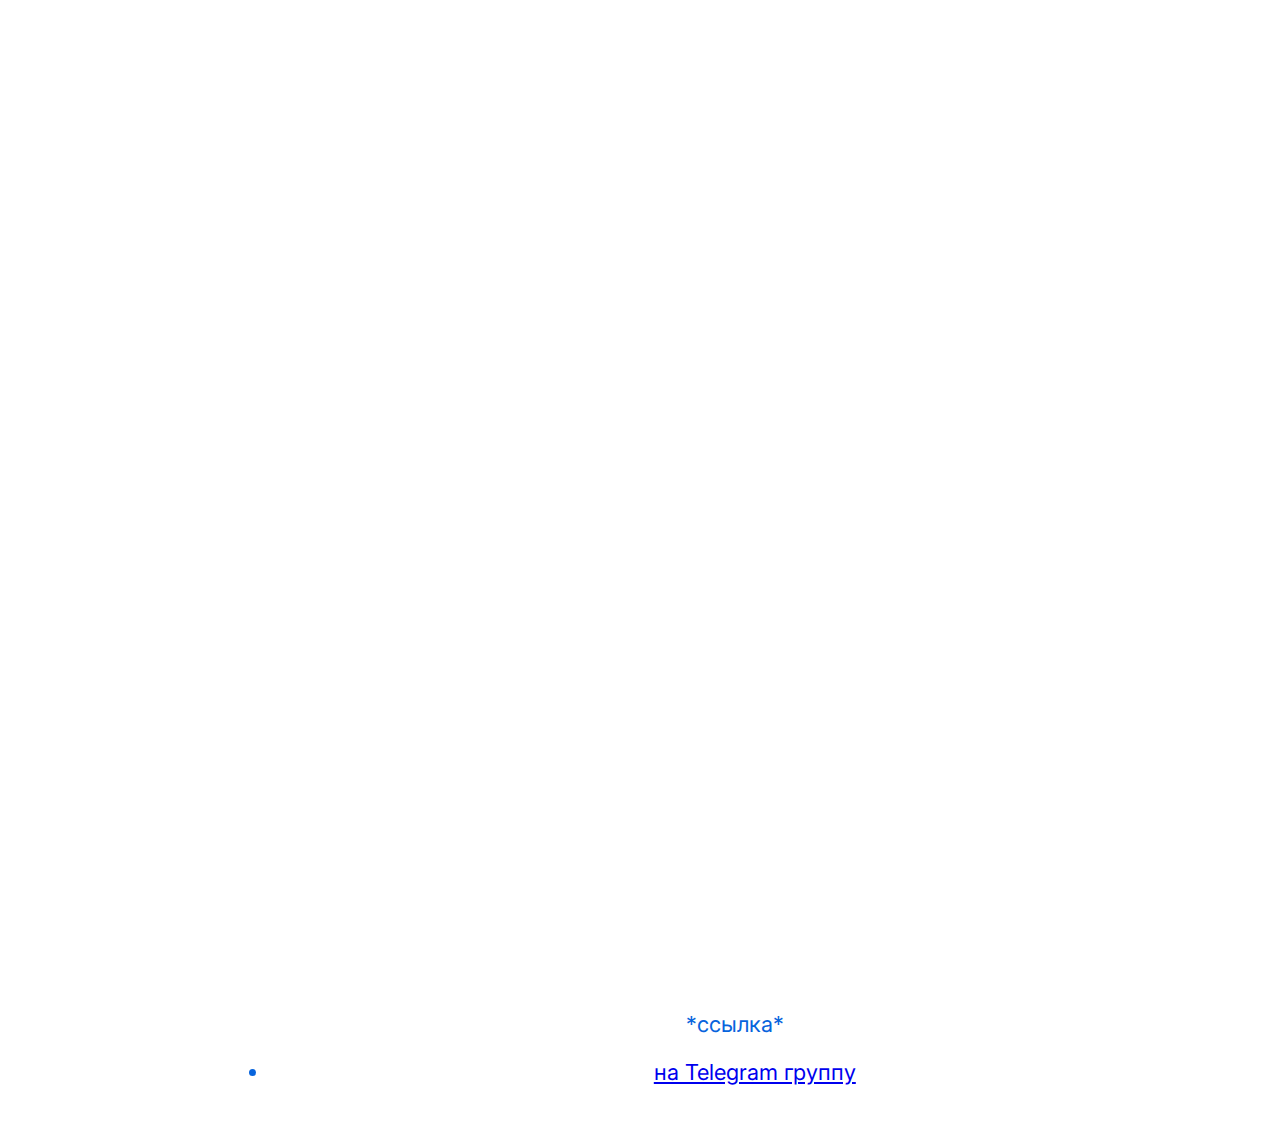
==== commit 8fe2557a: "Update index.html" ====
--- a/index.html
+++ b/index.html
@@ -77,6 +77,9 @@
           </section>
         </main>
         <footer>(пример): Будем рады видеть Вас на марафоне. 👋
+          <div>
+            <iframe src="https://docs.google.com/forms/d/e/1FAIpQLSdcUAt_uD8xI1ZN1pHQBSIsHb0VnLk2D21dMMclpuke5CYzvQ/viewform?embedded=true" width="420" height="1500" frameborder="0" marginheight="0" marginwidth="0">Загрузка…</iframe>
+          </div>
           <div class="link-for-marafon">
             <a>*ссылка* </a>
             <ul class="footer-list"> 
--- a/style.css
+++ b/style.css
@@ -0,0 +1,243 @@
+@import url('https://fonts.googleapis.com/css2?family=Inter:wght@900&display=swap');
+@import "https://unpkg.com/normalize.css";
+@import "https://unpkg.com/open-props/normalize.min.css";
+@import "https://unpkg.com/open-props/open-props.min.css";
+
+*,
+*:after,
+*:before {
+	box-sizing: border-box;
+}
+
+body {
+	min-height: 100vh;
+	font-family:  'Inter', sans-serif, system-ui;
+  background: var(--surface-2);
+  display: grid;
+  justify-items: center;
+  align-content: start;
+  overflow-x: hidden;
+  
+}
+
+:root {
+  --content: 66ch;
+  --gutter: 1rem;
+  --gap: 0rem;
+}
+
+header {
+  width: var(--content);
+  max-width: calc(100vw - (2 * var(--gutter)));
+  margin: 0 auto;
+  padding-top: 70px;
+}
+
+main {
+  margin: 670px 70px 50px 50px;
+  padding-right: 0 0 0 0;
+  margin-left: 20%;
+  
+}
+
+
+footer {
+  padding: 2rem;
+  font-size: 22px;
+  color: rgb(7, 100, 221);
+  position: relative;
+  text-align: center;
+  margin-left: 15%;
+  
+}
+
+header {
+  min-height: 100vh;
+  display: grid;
+  align-content: center;
+  
+}
+
+h1 {
+  font-weight: 900;
+  font-family: impact;
+  font-size: calc(var(--font-size-fluid-3) * 2.5);
+  line-height: 1;
+  color: rgb(9, 13, 201);
+  border:10cqi;    
+}
+
+.sr-only {
+	position: absolute;
+  width: 1px;
+  height: 1px;
+  padding: 30 30 30 30;
+  margin: 0 auto;
+  overflow: hidden;
+  clip: rect(0, 0, 0, 0);
+  white-space: nowrap;
+  border-width: 0;
+}
+
+header {
+  position: relative;
+}
+
+
+
+header img {
+  position: absolute;
+  left: 5%;
+  top: 75%;
+  z-index: 1;
+  opacity: 0.65;
+  filter: saturate(0.5);
+  clip-path: polygon(0 15%, 75% 0, 100% 32%, 80% 100%, 0 67%);
+}
+
+h1 {
+  z-index: 2;
+  position: relative;
+}
+
+h1 span:nth-of-type(2) {
+  color: transparent;
+  -webkit-text-stroke: 0.25rem var(--text-1);
+}
+
+section {
+  display: grid;
+  gap: var(--gutter);
+  grid-template-columns:
+    auto
+    1fr;
+  align-items: center;
+  min-height: 100vh;
+  
+}
+
+p:first-line {
+  text-transform: uppercase;
+  font-weight: bold;
+}
+
+section p {
+  z-index: 2;
+  background: hsl(210 17% 98% / 0.65);
+  padding: 15px;
+  color: var(--text-1);
+  backdrop-filter: blur(4px);
+  font-size: 1rem;
+}
+
+@media(prefers-color-scheme: dark) {
+  section p {
+    background: hsl(210 11% 15% / 0.65);
+  }
+}
+
+section img {
+  grid-column: 1;
+  width: 260px;
+  max-width: 20vw;
+  clip-path: polygon(0 10%, 10% 0, 100% 0, 100% 90%, 90% 100%, 0 100%);
+  scale: 1.5;
+}
+
+section:nth-of-type(even) {
+  grid-template-columns:
+    1fr
+    auto;
+  grid-auto-flow: dense;
+}
+section:nth-of-type(even) img {
+  grid-column: 2;
+}
+section:nth-of-type(even) p {
+  grid-column: 1;
+}
+
+
+section {
+  --x: -100%;
+}
+section:nth-of-type(even) {
+  --x: 100%;
+}
+
+section img {
+  view-timeline: --item;
+  animation: item-reveal both ease-in;
+  animation-timeline: --item;
+  animation-delay: cover 10%;
+  animation-end-delay: cover 35%;
+  animation-range: cover 10% cover 35%;
+}
+
+section img {
+  --y: 0;
+}
+section p {
+  --x: 0;
+  --y: 50%;
+  view-timeline: --item;
+  animation: item-reveal both ease-out;
+  animation-timeline: --item;
+  animation-delay: cover 35%;
+  animation-end-delay: cover 50%;
+  animation-range: cover 35% cover 50%;
+  position: sticky;
+  bottom: 40%;
+}
+
+@keyframes item-reveal {
+  0% {
+    opacity: 0;
+    translate: var(--x, 0) var(--y, 0);
+  }
+}
+
+.ring-wrapper {
+  --char-count: 19;
+  --inner-angle: calc((360 / var(--char-count, 19)) * 1deg);
+  --character-width: 1.0;
+  --radius: calc((var(--character-width, 1.0) / 0.32469946920468346) * -1ch);
+  --font-size: 1.5rem;
+  position: fixed;
+  top: 0;
+  right: 0;
+  height: calc((var(--character-width, 1.0) / 0.32469946920468346) * 3.5ch);
+  width: calc((var(--character-width, 1.0) / 0.32469946920468346) * 3.5ch);
+  translate: 0% 0%;
+  display: grid;
+  place-items: center;
+  z-index: 10;
+  border: calc(var(--character-width) * 2rem) solid var(--surface-2);
+  border-radius: 50%;
+  font-weight: bold;
+}
+
+.ring {
+  font-family: monospace;
+  text-transform: uppercase;
+  font-size: calc(var(--font-size, 1) * 1rem);
+  animation: rotation 6s both linear;
+  position: relative;
+  animation-timeline: scroll(root);
+}
+.char {
+  display: inline-block;
+  position: absolute;
+  top: 50%;
+  left: 50%;
+  transform:
+    translate(-50%, -50%)
+    rotate(calc(var(--inner-angle) * var(--char-index)))
+    translateY(var(--radius));
+}
+@keyframes rotation {
+  to {
+    rotate: 720deg;
+  }
+}
+
--- a/style.css
+++ b/style.css
@@ -0,0 +1,243 @@
+@import url('https://fonts.googleapis.com/css2?family=Inter:wght@900&display=swap');
+@import "https://unpkg.com/normalize.css";
+@import "https://unpkg.com/open-props/normalize.min.css";
+@import "https://unpkg.com/open-props/open-props.min.css";
+
+*,
+*:after,
+*:before {
+	box-sizing: border-box;
+}
+
+body {
+	min-height: 100vh;
+	font-family:  'Inter', sans-serif, system-ui;
+  background: var(--surface-2);
+  display: grid;
+  justify-items: center;
+  align-content: start;
+  overflow-x: hidden;
+  
+}
+
+:root {
+  --content: 66ch;
+  --gutter: 1rem;
+  --gap: 0rem;
+}
+
+header {
+  width: var(--content);
+  max-width: calc(100vw - (2 * var(--gutter)));
+  margin: 0 auto;
+  padding-top: 70px;
+}
+
+main {
+  margin: 670px 70px 50px 50px;
+  padding-right: 0 0 0 0;
+  margin-left: 20%;
+  
+}
+
+
+footer {
+  padding: 2rem;
+  font-size: 22px;
+  color: rgb(7, 100, 221);
+  position: relative;
+  text-align: center;
+  margin-left: 15%;
+  
+}
+
+header {
+  min-height: 100vh;
+  display: grid;
+  align-content: center;
+  
+}
+
+h1 {
+  font-weight: 900;
+  font-family: impact;
+  font-size: calc(var(--font-size-fluid-3) * 2.5);
+  line-height: 1;
+  color: rgb(9, 13, 201);
+  border:10cqi;    
+}
+
+.sr-only {
+	position: absolute;
+  width: 1px;
+  height: 1px;
+  padding: 30 30 30 30;
+  margin: 0 auto;
+  overflow: hidden;
+  clip: rect(0, 0, 0, 0);
+  white-space: nowrap;
+  border-width: 0;
+}
+
+header {
+  position: relative;
+}
+
+
+
+header img {
+  position: absolute;
+  left: 5%;
+  top: 75%;
+  z-index: 1;
+  opacity: 0.65;
+  filter: saturate(0.5);
+  clip-path: polygon(0 15%, 75% 0, 100% 32%, 80% 100%, 0 67%);
+}
+
+h1 {
+  z-index: 2;
+  position: relative;
+}
+
+h1 span:nth-of-type(2) {
+  color: transparent;
+  -webkit-text-stroke: 0.25rem var(--text-1);
+}
+
+section {
+  display: grid;
+  gap: var(--gutter);
+  grid-template-columns:
+    auto
+    1fr;
+  align-items: center;
+  min-height: 100vh;
+  
+}
+
+p:first-line {
+  text-transform: uppercase;
+  font-weight: bold;
+}
+
+section p {
+  z-index: 2;
+  background: hsl(210 17% 98% / 0.65);
+  padding: 15px;
+  color: var(--text-1);
+  backdrop-filter: blur(4px);
+  font-size: 1rem;
+}
+
+@media(prefers-color-scheme: dark) {
+  section p {
+    background: hsl(210 11% 15% / 0.65);
+  }
+}
+
+section img {
+  grid-column: 1;
+  width: 260px;
+  max-width: 20vw;
+  clip-path: polygon(0 10%, 10% 0, 100% 0, 100% 90%, 90% 100%, 0 100%);
+  scale: 1.5;
+}
+
+section:nth-of-type(even) {
+  grid-template-columns:
+    1fr
+    auto;
+  grid-auto-flow: dense;
+}
+section:nth-of-type(even) img {
+  grid-column: 2;
+}
+section:nth-of-type(even) p {
+  grid-column: 1;
+}
+
+
+section {
+  --x: -100%;
+}
+section:nth-of-type(even) {
+  --x: 100%;
+}
+
+section img {
+  view-timeline: --item;
+  animation: item-reveal both ease-in;
+  animation-timeline: --item;
+  animation-delay: cover 10%;
+  animation-end-delay: cover 35%;
+  animation-range: cover 10% cover 35%;
+}
+
+section img {
+  --y: 0;
+}
+section p {
+  --x: 0;
+  --y: 50%;
+  view-timeline: --item;
+  animation: item-reveal both ease-out;
+  animation-timeline: --item;
+  animation-delay: cover 35%;
+  animation-end-delay: cover 50%;
+  animation-range: cover 35% cover 50%;
+  position: sticky;
+  bottom: 40%;
+}
+
+@keyframes item-reveal {
+  0% {
+    opacity: 0;
+    translate: var(--x, 0) var(--y, 0);
+  }
+}
+
+.ring-wrapper {
+  --char-count: 19;
+  --inner-angle: calc((360 / var(--char-count, 19)) * 1deg);
+  --character-width: 1.0;
+  --radius: calc((var(--character-width, 1.0) / 0.32469946920468346) * -1ch);
+  --font-size: 1.5rem;
+  position: fixed;
+  top: 0;
+  right: 0;
+  height: calc((var(--character-width, 1.0) / 0.32469946920468346) * 3.5ch);
+  width: calc((var(--character-width, 1.0) / 0.32469946920468346) * 3.5ch);
+  translate: 0% 0%;
+  display: grid;
+  place-items: center;
+  z-index: 10;
+  border: calc(var(--character-width) * 2rem) solid var(--surface-2);
+  border-radius: 50%;
+  font-weight: bold;
+}
+
+.ring {
+  font-family: monospace;
+  text-transform: uppercase;
+  font-size: calc(var(--font-size, 1) * 1rem);
+  animation: rotation 6s both linear;
+  position: relative;
+  animation-timeline: scroll(root);
+}
+.char {
+  display: inline-block;
+  position: absolute;
+  top: 50%;
+  left: 50%;
+  transform:
+    translate(-50%, -50%)
+    rotate(calc(var(--inner-angle) * var(--char-index)))
+    translateY(var(--radius));
+}
+@keyframes rotation {
+  to {
+    rotate: 720deg;
+  }
+}
+
